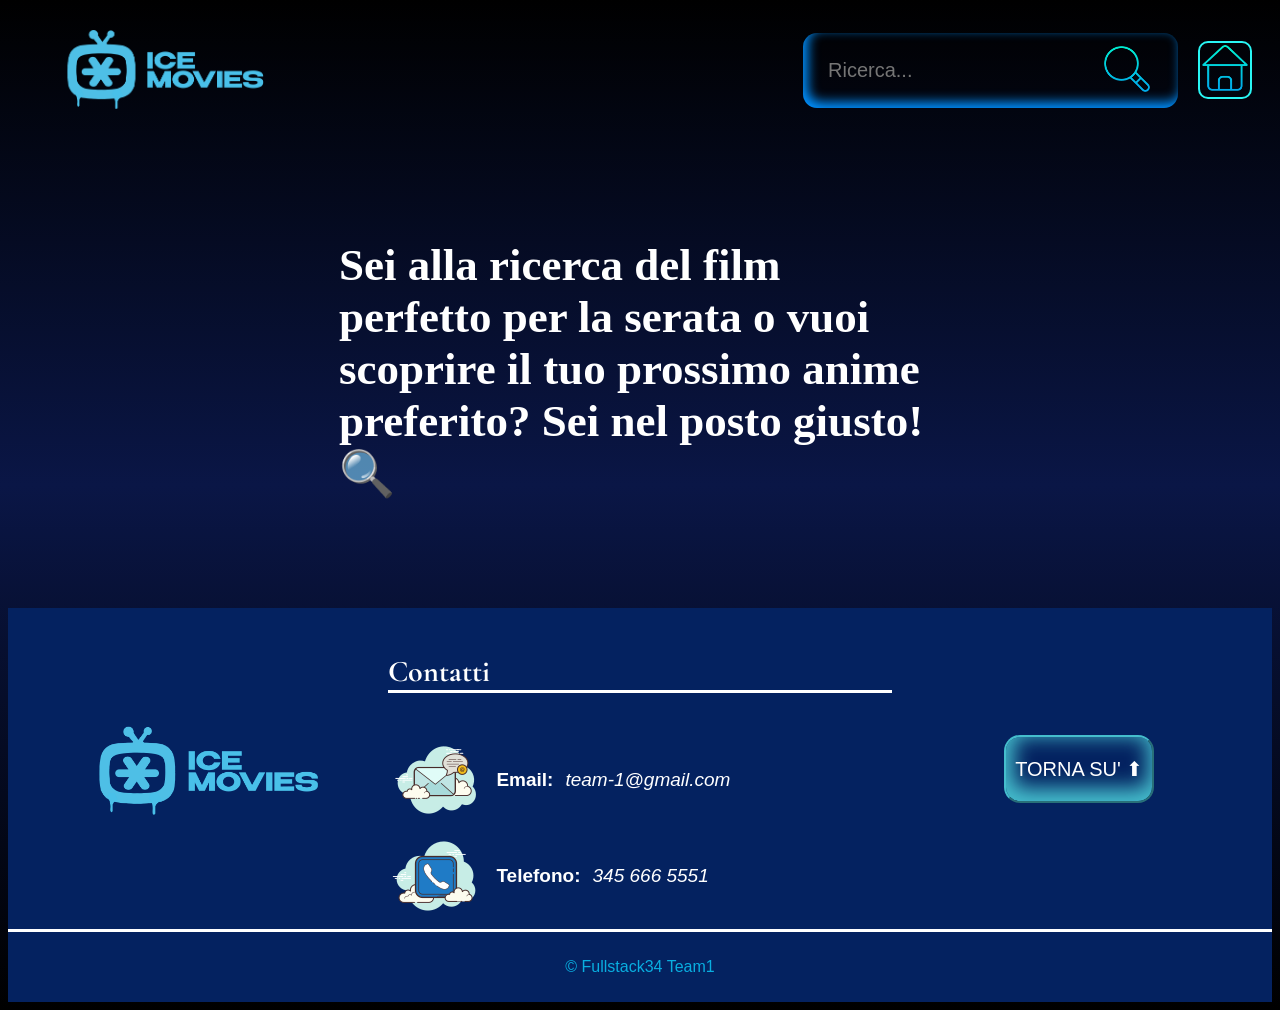
==== cerca.html @ 3f8a2383 "cerca" ====
<!DOCTYPE html>
<html lang="it">
  <head>
    <meta charset="utf-8" />

    <link rel="icon" href="" type="image/avif" />
    <link rel="icon" href="asset/logo/LOGO-ICEMOVIES-iconapiccola.png" />

    <meta http-equiv="X-UA-Compatible" content="IE=edge,chrome=1" />
    <title>IceMovies/Cerca</title>
    <meta
      content="width=device-width, initial-scale=1.0, maximum-scale=1.0, user-scalable=0"
      name="viewport"
    />
    <meta name="viewport" content="width=device-width" />
    <meta
      name="description"
      content="Scopri cosa vedere stasera! Trova recensioni, consigli, notizie e approfondimenti sui tuoi titoli preferiti."
    />
    <meta
      name="keywords"
      content="consigli film, consigli serie tv, consigli anime, migliori film, migliori serie tv, migliori anime, film da vedere, serie tv da vedere, anime da vedere, novità film, novità serie tv,novità anime,"
    />
    <link rel="preconnect" href="https://fonts.googleapis.com" />
    <link rel="preconnect" href="https://fonts.gstatic.com" crossorigin />
    <link
      href="https://fonts.googleapis.com/css2?family=Cormorant+Garamond:ital,wght@0,300..700;1,300..700&display=swap"
      rel="stylesheet"
    />
    <link rel="stylesheet" href="style.css" />
    
  </head>
<body id="body-cerca">
    <nav class="navbar_main_pc">
        <div class="logo_pc"><img src="asset/logo/LOGO-ICEMOVIES.png" /></div>
    <div class="tasti-pag-cerca">        
        <div class="searchs_pc">
          <input
            type="text"
            class="search_input_p"
            id="search-p"
            placeholder="Ricerca..."
            autocomplete="off"
          />
          <button class="searchbtn_pc"><img src="icons8-ricerca-96.png" alt="carca"></button>
        </div>
        <a href="index.html" class="torna-home-btn"><img src="icons8-house-96.png" alt="torna alla home page"></a>
    </div>    
      </nav>
   <main id="main-cerca"> <div class="presentazione"><h2>Sei alla ricerca del film perfetto per la serata o vuoi scoprire il tuo prossimo anime preferito? Sei nel posto giusto! 🔍</h2></div></main>   
    <footer>
        <div class="footer_info">
          <div class="footer-logo">
            <img
              class="footlogo"
              src="asset/logo/LOGO-ICEMOVIES.png"
              alt="LOGO-ICEMOVIES"
            />
          </div>
          <div class="footer-contact">
            <h4 class="footer-contact-title">Contatti</h4>
            <div class="footer-contatti">
              <img
                class="icon-contact"
                src="asset/icone/icons-email-96.png"
                alt="email-icon"
              />
              <p style="font-weight: 700">Email:</p>
              <p style="font-style: italic">team-1@gmail.com</p>
            </div>
            <div class="footer-contatti">
              <img
                class="icon-contact"
                src="asset/icone/icons-tell-96.png"
                alt="telefono-icon"
              />
              <p style="font-weight: 700">Telefono:</p>
              <p style="font-style: italic">345 666 5551</p>
            </div>
          </div>
          <div class="footer-sali">
            <button
              class="btn-torna-su"
              onclick="window.scrollTo({ top: 0, behavior: 'smooth' })"
            >
              TORNA SU' ⬆
            </button>
          </div>
        </div>
        <div class="copyright-section">
          <p>&copy; Fullstack34 Team1 <span id="year"></span></p>
        </div>
      </footer>
    <Script>
    const main = document.getElementById("main-cerca");
     const input = document.getElementById("search-p");
     const searchButton = document.querySelector(".searchbtn_pc");
     const apiKey = "202cd8db"; // per OMDB
     const animeApiUrl = "https://api.jikan.moe/v4/anime";

searchButton.addEventListener("click", () => {
  recuperaFilm();
  recuperaAnime();
});
async function recuperaFilm() {
    const query = input.value;
    if (!query) return;
  
    try {
      const response = await fetch(
        `https://www.omdbapi.com/?apikey=${apiKey}&s=${query}`
      );
      const data = await response.json();
if (data.Search) {
      const moviesDetails = await Promise.all(
        data.Search.map(async (movie) => {
          const detailsResponse = await fetch(
            `http://www.omdbapi.com/?i=${movie.imdbID}&apikey=${apiKey}`
          );
          return await detailsResponse.json();
        })
      );

      const sortedMovies = moviesDetails
        .filter((movie) => movie.Released !== "N/A")
        .sort((a, b) => new Date(b.Released) - new Date(a.Released))
        .slice(0, 20);
        showMovies(sortedMovies);
        console.log(sortedMovies)
    } else {
      console.error("Nessun film trovato");
    }
  } catch (error) {
    console.error(error);
  }
}
  
  async function recuperaAnime() {
    const query = input.value;
    if (!query) return;
  
    try {
      const response = await fetch(`https://api.jikan.moe/v4/anime?q=${query}`);
      const data = await response.json();
  
      if (data.data.length) {
        showAnime(
          data.data.map((anime) => ({
            title: anime.title,
            image: anime.images.jpg.image_url,
          }))
        );
      } else {
        main.innerHTML += "<p>Nessun anime trovato</p>";
      }
    } catch {
      main.innerHTML += "<p>Errore nel recupero degli anime</p>";
    }
  }
  
  // Funzione per mostrare FILM
  
  const container = document.createElement("div");
  container.classList.add("movies-container");
  function showMovies(films) {
    main.innerHTML = "";
    films.forEach((film) => {
    const card = document.createElement("div");
    card.className = "card";

    const immagine = document.createElement("img");
    immagine.className = "immagine";
    immagine.src = film.Poster !== "N/A" ? film.Poster : "placeholder.jpg";

    const nome = document.createElement("div");
    nome.className = "nome";
    nome.textContent = film.Title;

    const rating = document.createElement("div");
    rating.className = "rating";
    rating.textContent =
      film.imdbRating !== "N/A" ? `Rating: ${film.imdbRating}` : "Rating: N/A";

    const releaseDate = document.createElement("div");
    releaseDate.className = "release";
    releaseDate.textContent = `Released: ${film.Released}`;

    const description = document.createElement("div");
    description.className = "description";
    description.textContent =
      film.Plot !== "N/A" ? film.Plot : "Descrizione non disponibile.";

    description.style.display = "none";

    card.addEventListener("mouseover", () => {
      description.style.display = "block";
    });

    card.addEventListener("mouseout", () => {
      description.style.display = "none";
    });

    card.appendChild(immagine);
    card.appendChild(nome);
    card.appendChild(rating);
    card.appendChild(releaseDate);
    card.appendChild(description);
    // container.appendChild(card);
    main.appendChild(card)
  });

  }
  
  // Funzione per mostrare ANIME
  function showAnime(datas) {
    main.innerHTML = "";
    const container = document.createElement("div");
    container.classList.add("movies-container");

    datas.forEach((data) => {
      const div = document.createElement("div");
      div.classList.add("card");
  
      const h2 = document.createElement("h2");
      h2.classList.add("card-title");
      h2.textContent = data.title;
  
      const img = document.createElement("img");
      img.setAttribute("src", data.image);
      img.setAttribute("alt", data.title);
     
  
      div.appendChild(img);
      div.appendChild(h2);
      
    //   container.appendChild(div);
    });

    main.appendChild(div);
  }
    </Script>  
</body>
---- style.css ----
:root {
    --colore-principale: #00ffff;
    --colore-secondario: #45becd;
    --font-base: white;
    --colore-background: #042260;
    --colore-terzo: #aeeeee;
    --colore-quarto: #09aee0;
}
    /* GIOCARE SECTION */
    
   .giocare{
    background-color: var(--colore-background);
    font-family: 'Cormorant Garamond' ;
    color: var(--font-base);
    border: 15px double  #45becd ;
    border-radius: 0px 13px 0px 21px;
    margin: 20px;
    display: flex;
    padding: 2rem;

    }
    .gioca_titolo{
     font-size: 30px;
     flex: 1.5;
    }    
  
   .btn-vai-Quiz{
    padding: 2rem;
    text-align: center;
    text-decoration: none;
    font-size: 50px;
    background-color: transparent;
    border-color: var(--colore-secondario);
    box-shadow: inset 2px -7px 20px 6px var(--colore-secondario);
    color: var(--font-base);
    border-radius: 16px;
    margin: 10px;
    display: flex;
    justify-content: center;
    color: #4ebfe6;
    animation: wobble 1s ease-in-out infinite;

    }
    .icona-tasto-container{
    width: 60px;
    height: 60px;
    }
    .icona-tasto{
     object-fit: cover;
     width: 100%;
    }
    @keyframes wobble {
        0% { transform: translateX(0); }
        25% { transform: translateX(-10px) rotate(-5deg); }
        50% { transform: translateX(10px) rotate(5deg); }
        75% { transform: translateX(-5px) rotate(-2deg); }
        100% { transform: translateX(0); }
      }
      @media(max-width: 1000px) {
        .giocare{
           flex-direction: column;
           align-items: center;
        }
      }  
      

    
  /* QUIZ SECTION */

  
        .quiz_section {
         display: flex;
         flex-direction: column;
         background-image:url(asset/img/bgquiz.jpg);
         height: auto;
         min-height: 600px;
         background-size: cover;
         flex-wrap: wrap;
         border: 15px double  #45becd ;
         border-radius: 0px 13px 0px 21px;
        }
        .iniza-btn, .btn-vai-Home{
        font-size: 30px;    
        width: 200px;
        background-color: transparent;
        border-color: var(--colore-secondario);
        box-shadow: inset 2px -7px 20px 6px var(--colore-secondario);
        color: var(--font-base);
        border-radius: 16px;
        margin: 10px;
        }
        .btn-vai-Home{
        text-align: center;
        text-decoration: none;
        height: 72px;
        }

        .quiz_conteiner_list {
         flex: 1;
         display: flex;
         flex-direction: column;
         justify-content: center;
         align-items: center;
         padding: 40px;
        
        }
        .titolo_sect {
        border-radius: 20px;
        max-width: 500px;
        font-family: 'Cormorant Garamond',Trebuchet MS', 'Lucida Sans Unicode', 'Lucida Grande', 'Lucida Sans', Arial, sans-serif';
        color: var(--colore-quarto);
        font-weight: 500;
        font-size: 36px;
        background-color: transparent;
        }
        .didascalia_quiz {
        max-width: 500px;
        font-family: 'Cormorant Garamond','Trebuchet MS', 'Lucida Sans Unicode', 'Lucida Grande', 'Lucida Sans', Arial, sans-serif;
        color: var(--font-base);
        font-weight: 500;
        font-size: 26px;
        background-color: transparent;
        }
        .card_quiz {
         display: flex;
         flex-direction: column;
         max-width: 300px;
         max-height: 600px;
         border: 1px solid  #45becd;
         padding: 20px;
         border-radius: 15px;
         background-color: transparent;
         box-shadow: inset 2px -7px 20px 6px var(--colore-secondario);
        }
        .titoloDom {
        color: #507cce;
        text-align: center;
        font-family: 'Gill Sans', 'Gill Sans MT', Calibri, 'Trebuchet MS', sans-serif;
        font-size: 20px;
        margin: 20px;
        }
        .info_quiz {
        display: flex;
        align-items: center;
        flex-direction: column;
         
        } 
        .risposta {
        width: 90%;
        font-size: 18px;
        padding: 15px;
        background-color: transparent;
        border-color: var(--colore-secondario);
        box-shadow: inset 2px -7px 20px 6px var(--colore-secondario);
        color: var(--font-base);
        border-radius: 15px;
        margin-bottom: 15px;

        }
        .risposta:hover, .iniza-btn:hover, .btn-vai-Home:hover, .btn-vai-Quiz:hover {
        color: #f5b1aa;
        text-shadow: -1px 0 #925460, 0 1px #925460, 1px 0 #925460, 0 -1px #925460;
        }
        .correct {
        background-color: #00800099;
        }
        .incorrect {
         background-color: #c95a6e;
        }
        .win, .lose {
        width: 50%;
        font-size: 30px;
        padding: 15px;
        background-color: transparent;
        border-color: var(--colore-secondario);
        box-shadow: inset 2px -7px 20px 6px var(--colore-secondario);
        color: #f5b1aa;
        text-shadow: -1px 0 #925460, 0 1px #925460, 1px 0 #925460, 0 -1px #925460;
        border-radius: 15px;
        text-align: center;
        }
        @media(max-width: 1000px) {
            .quiz_section {
                background-image: none;
                background-color: var(--colore-background);
                justify-content: center;
                flex-direction: column;
                align-items: center;
                
            }
            .quiz_conteiner_list{
                flex: unset;
            }
            .iniza.btn {
                margin: 12px;
                
            } 
        }
        @media(min-width: 1400px) {
            .quiz_section {
            background-image: none;
            background-color: var(--colore-background);
            } 
            
        }

        @media(max-width: 400px) {
            .quiz_conteiner_list{
             padding: 0;
            } 
            .didascalia_quiz{
            margin: 18px;
            }
        }    
     

    /* FOOTER */
 
    
    footer {
        background-color: var(--colore-background);
        color: var(--font-base);
        font-family: 'Gill Sans', 'Gill Sans MT', Calibri, 'Trebuchet MS', sans-serif;
    }

    .footer_info{
        display: flex;
        justify-content: space-around;
        align-items: center;
        flex-wrap: wrap;
        padding: 5px;
    }

    .footer-logo{
        width: 300px;
    }
    .footer-logo > img{
        width: 100%;
        object-fit: cover;
    }

    .footer-contact-title {
        font-size: 30px;
        font-weight: 900;
        border-bottom: solid;
        font-family: 'Cormorant Garamond';
    }
    .btn-torna-su{
    font-size: 20px;
    width: 150px;
    height: 68px;
    background-color: transparent;
    border-color: var(--colore-secondario);
    box-shadow: inset 2px -7px 20px 6px var(--colore-secondario);
    color: var(--font-base);
    border-radius: 16px;
    margin: 10px;
    }

    .footer-logo, .footer-sali {
        flex: 1;
        display: flex;
        justify-content: center;
        padding: 20px;
    }
    .footer-contact{
        flex-direction: column;
        flex: 1.5;

    }

    .footer-contatti {
        display: flex;
        flex-direction: row;
        align-items: center;
        gap: 12px;
        font-size: 19px;
    }

    .copyright-section {
        border-top: solid white;
        min-height: 50px;
        display: flex;
        justify-content: center;
        color: var(--colore-quarto);
        padding: 10px;
    }
    @media(max-width: 820px) {
        .footer_info{
            flex-direction: column;
            
        }
    }
    @keyframes bounce {
        0%, 100% { transform: translateY(0); }
        50% { transform: translateY(-10px); }
    }
    
     .win, .lose , .footlogo{
        animation: bounce 1s infinite alternate;
    }


   /* PAGINA RICERCA    */
    

   #body-cerca{
    background: rgb(0,0,0);
    background: -moz-linear-gradient(top, rgb(0,0,0) 0%, rgb(10,22,70) 48%, rgb(0,0,0) 100%);
    background: -webkit-linear-gradient(top, rgb(0,0,0) 0%, rgb(10,22,70) 48%, rgb(0,0,0) 100%);
    background: linear-gradient(to bottom, rgb(0,0,0) 0%, rgb(10,22,70) 48%, rgb(0,0,0) 100%);

    }

    .navbar_main_pc {
        align-items: center;
        width: 100%;
        display: flex;
        justify-content: space-between;
        
      }
      
      .searchs_pc {
        display: flex;
        gap: 10px;
        margin: 20px;
        min-height: 2rem;
        min-width: 15rem;
        border-radius: 14px;
        padding: 10px 20px;
        box-shadow: inset 4px -5px 12px 1px #0091ff;
        background-color: transparent;
      }
      
      .search_input_p{
        color: var(--font-base);
        font-size: 20px;
        min-height: 100%;
        min-width: 15rem;
        padding: 10px 5px;
        background-color: transparent;
        outline: none;
        border: none;
        
      }
      
      .searchbtn_pc{
        border: none;
        background-color: transparent;
        
      }
      .searchbtn_pc img{
       width: 50px;
      }
     .logo_pc{
        width: 300px;
     } 
      
    .logo_pc img{
        width: 100%;
        object-fit: cover;
    } 
    .torna-home-btn{
        background-color: transparent;
        width: 50px;
        border: 2px solid #29f6f4;
        border-radius: 10px;
        
    }
    .torna-home-btn img{
        object-fit: cover;
        width: 100%;
    }
    .tasti-pag-cerca{
        display: flex;
        align-items: center;
        margin-right: 20px;

    }       

    #main-cerca{
        display: flex;
        flex-wrap: wrap;
        justify-content: space-evenly;
        gap: 26px;
        padding: 40px  30px;
        
        
    }

    .card {
        display: flex;
        flex-direction: column;
        width: 250px;
        min-height: 480px;
        border-radius: 8px;
        box-shadow: 0 4px 8px rgba(0, 0, 0, 0.1);
        overflow: hidden;
        text-align: center;
        justify-content: center;
        position: relative;
        background-image: url("sfondo-card.webp");
        justify-content: flex-start
      }
      
      .card img {
        width: 100%;
        height: 300px;
        object-fit: cover;
        object-position: top;
      }
      
      .nome {
        padding: 10px;
        font-size: 25px;
        font-weight: bold;
        color: white;
        font-family: "Cormorant Garamond";
      }
      
      .card .rating {
        font-size: 19px;
        color: rgb(200, 200, 32);
        margin-bottom: 10px;
        font-weight: bold;
        font-family: "Cormorant Garamond";
        font-weight: bold;
      }
      
      .card .release {
        font-size: 19px;
        margin-bottom: 20px;
        color: white;
        font-family: "Cormorant Garamond";
        font-weight: bold;
      }
      
      .card .description {
        position: absolute;
        bottom: -100%;
        left: 0;
        width: 100%;
        background-image: url("sfondo-card.webp");
        color: white;
        padding: 15px;
        box-sizing: border-box;
        transition: bottom 0.5s ease-in-out;
        height: 60%;
        display: flex;
        align-items: center;
        justify-content: center;
        text-align: center;
        font-size: 18px;
        font-family: "Cormorant Garamond";
        font-weight: bold;
      }
      
      .card:hover .description {
        bottom: 0;
      }


    .presentazione{
        display: flex;
        justify-content: center;
        color:white
    }

    .presentazione h2{
      width: 50%;
      font-size: 45px;
      padding: 30px;
    }
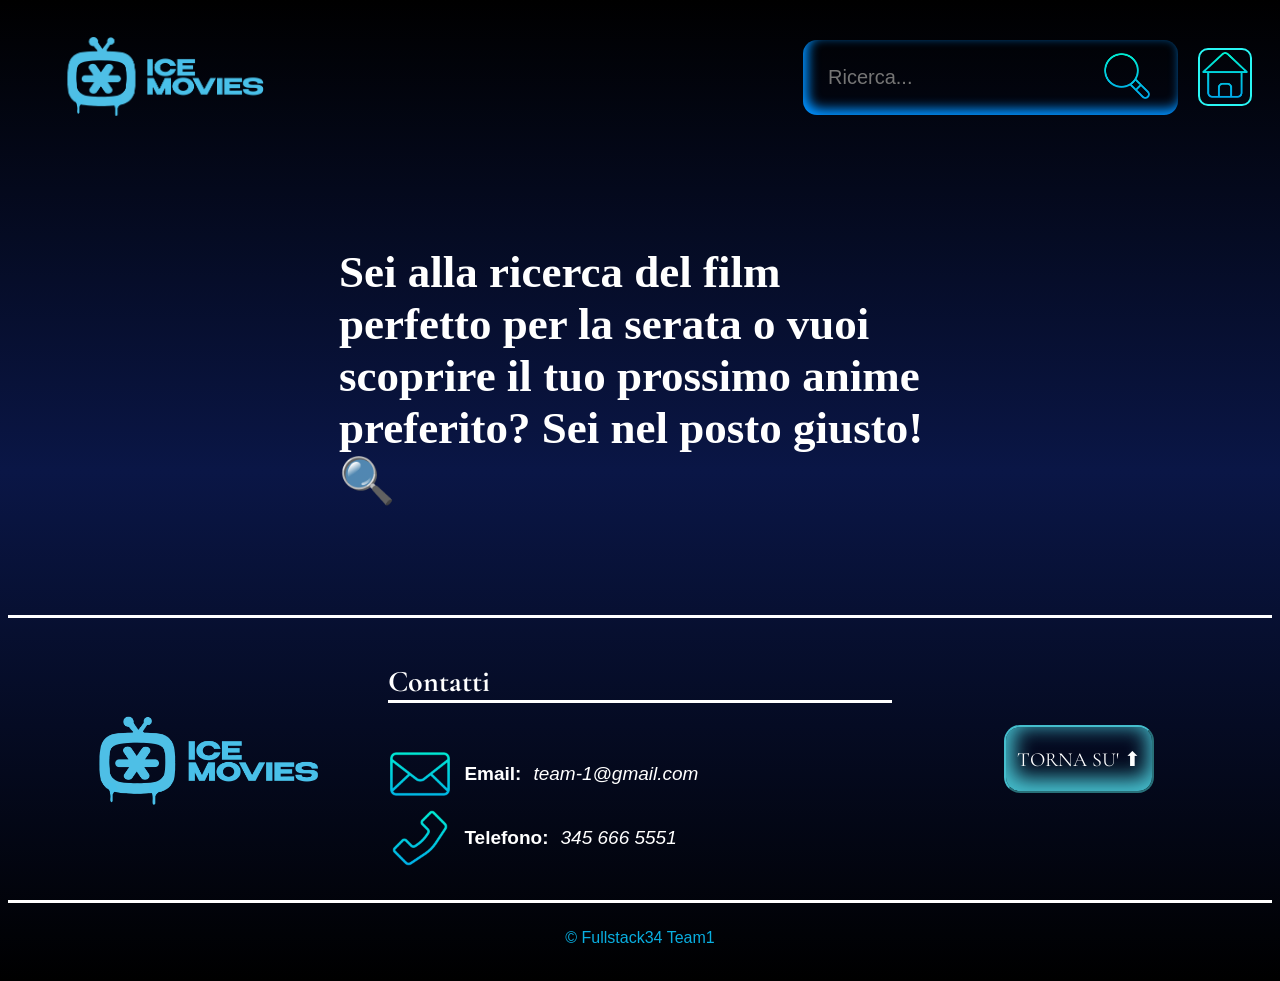
==== commit 21489bdd: "modifiche" ====
--- a/cerca.html
+++ b/cerca.html
@@ -42,9 +42,9 @@
             placeholder="Ricerca..."
             autocomplete="off"
           />
-          <button class="searchbtn_pc"><img src="icons8-ricerca-96.png" alt="carca"></button>
+          <button class="searchbtn_pc"><img src="asset/icone/icons8-ricerca-96.png" alt="carca"></button>
         </div>
-        <a href="index.html" class="torna-home-btn"><img src="icons8-house-96.png" alt="torna alla home page"></a>
+        <a href="index.html" class="torna-home-btn"><img src="asset/icone/icons8-house-96.png" alt="torna alla home page"></a>
     </div>    
       </nav>
    <main id="main-cerca"> <div class="presentazione"><h2>Sei alla ricerca del film perfetto per la serata o vuoi scoprire il tuo prossimo anime preferito? Sei nel posto giusto! 🔍</h2></div></main>   
@@ -62,7 +62,7 @@
             <div class="footer-contatti">
               <img
                 class="icon-contact"
-                src="asset/icone/icons-email-96.png"
+                src="asset/icone/icons8-email-96.png"
                 alt="email-icon"
               />
               <p style="font-weight: 700">Email:</p>
@@ -71,7 +71,7 @@
             <div class="footer-contatti">
               <img
                 class="icon-contact"
-                src="asset/icone/icons-tell-96.png"
+                src="asset/icone/icons8-phone-call-96.png"
                 alt="telefono-icon"
               />
               <p style="font-weight: 700">Telefono:</p>
@@ -100,7 +100,6 @@
 
 searchButton.addEventListener("click", () => {
   recuperaFilm();
-  recuperaAnime();
 });
 async function recuperaFilm() {
     const query = input.value;
@@ -124,53 +123,28 @@
       const sortedMovies = moviesDetails
         .filter((movie) => movie.Released !== "N/A")
         .sort((a, b) => new Date(b.Released) - new Date(a.Released))
-        .slice(0, 20);
         showMovies(sortedMovies);
         console.log(sortedMovies)
     } else {
       console.error("Nessun film trovato");
+      main.innerHTML += "<p>Nessun film trovato</p>";
+      
     }
   } catch (error) {
     console.error(error);
+    main.innerHTML += "<p>Nessun film trovato</p>";
   }
 }
-  
-  async function recuperaAnime() {
-    const query = input.value;
-    if (!query) return;
-  
-    try {
-      const response = await fetch(`https://api.jikan.moe/v4/anime?q=${query}`);
-      const data = await response.json();
-  
-      if (data.data.length) {
-        showAnime(
-          data.data.map((anime) => ({
-            title: anime.title,
-            image: anime.images.jpg.image_url,
-          }))
-        );
-      } else {
-        main.innerHTML += "<p>Nessun anime trovato</p>";
-      }
-    } catch {
-      main.innerHTML += "<p>Errore nel recupero degli anime</p>";
-    }
-  }
-  
-  // Funzione per mostrare FILM
-  
-  const container = document.createElement("div");
-  container.classList.add("movies-container");
   function showMovies(films) {
     main.innerHTML = "";
     films.forEach((film) => {
     const card = document.createElement("div");
-    card.className = "card";
+    card.className = "card-cerca";
 
     const immagine = document.createElement("img");
     immagine.className = "immagine";
-    immagine.src = film.Poster !== "N/A" ? film.Poster : "placeholder.jpg";
+    immagine.setAttribute("alt", "Immagine non disponibile")
+    immagine.src = film.Poster !== "N/A" ? film.Poster : "https://www.flaticon.com/free-icon/image_9261207?term=image+placeholder&related_id=9261207";
 
     const nome = document.createElement("div");
     nome.className = "nome";
@@ -192,6 +166,12 @@
 
     description.style.display = "none";
 
+    const type = document.createElement("div")
+    type.className = "type";
+    type.textContent = film.Type === "series" ? `Total seasons: ${film.totalSeasons}` :  ` ${film.Genre}` ;
+
+  
+
     card.addEventListener("mouseover", () => {
       description.style.display = "block";
     });
@@ -205,38 +185,11 @@
     card.appendChild(rating);
     card.appendChild(releaseDate);
     card.appendChild(description);
-    // container.appendChild(card);
+    card.appendChild(type)
     main.appendChild(card)
   });
 
   }
   
-  // Funzione per mostrare ANIME
-  function showAnime(datas) {
-    main.innerHTML = "";
-    const container = document.createElement("div");
-    container.classList.add("movies-container");
-
-    datas.forEach((data) => {
-      const div = document.createElement("div");
-      div.classList.add("card");
-  
-      const h2 = document.createElement("h2");
-      h2.classList.add("card-title");
-      h2.textContent = data.title;
-  
-      const img = document.createElement("img");
-      img.setAttribute("src", data.image);
-      img.setAttribute("alt", data.title);
-     
-  
-      div.appendChild(img);
-      div.appendChild(h2);
-      
-    //   container.appendChild(div);
-    });
-
-    main.appendChild(div);
-  }
     </Script>  
 </body>  
--- a/style.css
+++ b/style.css
@@ -5,306 +5,356 @@
     --colore-background: #042260;
     --colore-terzo: #aeeeee;
     --colore-quarto: #09aee0;
-}
+    --font-uno: 'Cormorant Garamond';
+    --font-due: 'Gill Sans';
+  }
+  body{
+    
+      background: rgb(0,0,0);
+      background: -moz-linear-gradient(top, rgb(0,0,0) 0%, rgb(10,22,70) 48%, rgb(0,0,0) 100%);
+      background: -webkit-linear-gradient(top, rgb(0,0,0) 0%, rgb(10,22,70) 48%, rgb(0,0,0) 100%);
+      background: linear-gradient(to bottom, rgb(0,0,0) 0%, rgb(10,22,70) 48%, rgb(0,0,0) 100%);
+     
+  }
+
     /* GIOCARE SECTION */
     
-   .giocare{
-    background-color: var(--colore-background);
-    font-family: 'Cormorant Garamond' ;
-    color: var(--font-base);
-    border: 15px double  #45becd ;
-    border-radius: 0px 13px 0px 21px;
-    margin: 20px;
-    display: flex;
-    padding: 2rem;
-
-    }
-    .gioca_titolo{
-     font-size: 30px;
-     flex: 1.5;
-    }    
-  
-   .btn-vai-Quiz{
-    padding: 2rem;
-    text-align: center;
-    text-decoration: none;
-    font-size: 50px;
-    background-color: transparent;
-    border-color: var(--colore-secondario);
-    box-shadow: inset 2px -7px 20px 6px var(--colore-secondario);
-    color: var(--font-base);
-    border-radius: 16px;
-    margin: 10px;
-    display: flex;
-    justify-content: center;
-    color: #4ebfe6;
-    animation: wobble 1s ease-in-out infinite;
-
-    }
-    .icona-tasto-container{
-    width: 60px;
-    height: 60px;
-    }
-    .icona-tasto{
-     object-fit: cover;
-     width: 100%;
-    }
-    @keyframes wobble {
-        0% { transform: translateX(0); }
-        25% { transform: translateX(-10px) rotate(-5deg); }
-        50% { transform: translateX(10px) rotate(5deg); }
-        75% { transform: translateX(-5px) rotate(-2deg); }
-        100% { transform: translateX(0); }
-      }
-      @media(max-width: 1000px) {
-        .giocare{
+    
+    .giocare{
+     
+      font-family: 'Cormorant Garamond' ;
+      color: var(--font-base);
+      /* border: 15px double  #45becd ; */
+      border-radius: 0px 13px 0px 21px;
+      margin: 20px;
+      display: flex;
+      padding: 2rem;
+      box-shadow: inset 2px -7px 20px 6px #45becd;
+  
+      }
+      .gioca_titolo{
+       font-size: 30px;
+       flex: 1.5;
+      }    
+    
+     .btn-vai-Quiz{
+      padding: 2rem;
+      text-align: center;
+      text-decoration: none;
+      font-size: 50px;
+      background-color: transparent;
+      border-color: var(--colore-secondario);
+      box-shadow: inset 2px -7px 20px 6px var(--colore-secondario);
+      color: var(--font-base);
+      border-radius: 16px;
+      margin: 10px;
+      display: flex;
+      justify-content: center;
+      color: #4ebfe6;
+      animation: wobble 1s ease-in-out infinite;
+  
+      }
+      .icona-tasto-container{
+      width: 60px;
+      height: 60px;
+      }
+      .icona-tasto{
+       object-fit: cover;
+       width: 100%;
+      }
+      @keyframes wobble {
+          0% { transform: translateX(0); }
+          25% { transform: translateX(-10px) rotate(-5deg); }
+          50% { transform: translateX(10px) rotate(5deg); }
+          75% { transform: translateX(-5px) rotate(-2deg); }
+          100% { transform: translateX(0); }
+        }
+        @media(max-width: 1000px) {
+          .giocare{
+             flex-direction: column;
+             align-items: center;
+          }
+        }  
+        
+        
+    /* QUIZ SECTION */
+         .body-quiz{ 
+          background: rgb(0,0,0);
+          background: -moz-linear-gradient(top, rgb(0,0,0) 0%, rgb(10,22,70) 48%, rgb(0,0,0) 100%);
+          background: -webkit-linear-gradient(top, rgb(0,0,0) 0%, rgb(10,22,70) 48%, rgb(0,0,0) 100%);
+          background: linear-gradient(to bottom, rgb(0,0,0) 0%, rgb(10,22,70) 48%, rgb(0,0,0) 100%);
+         }
+    
+          .quiz_section {
+           display: flex;
            flex-direction: column;
+           height: auto;
+           min-height: auto;
+           flex-wrap: wrap;  
+          }
+          .iniza-btn, .btn-vai-Home{
+          font-size: 30px;    
+          width: 200px;
+          background-color: transparent;
+          border-color: var(--colore-secondario);
+          box-shadow: inset 2px -7px 20px 6px var(--colore-secondario);
+          color: var(--font-base);
+          border-radius: 16px;
+          margin: 10px;
+          }
+          .btn-vai-Home{
+          text-align: center;
+          text-decoration: none;
+          height: 72px;
+          }
+  
+          .quiz_conteiner_list {
+           flex: 1;
+           display: flex;
+           flex-direction: column;
+           justify-content: center;
            align-items: center;
-        }
-      }  
-      
-
-    
-  /* QUIZ SECTION */
-
-  
-        .quiz_section {
-         display: flex;
-         flex-direction: column;
-         background-image:url(asset/img/bgquiz.jpg);
-         height: auto;
-         min-height: 600px;
-         background-size: cover;
-         flex-wrap: wrap;
-         border: 15px double  #45becd ;
-         border-radius: 0px 13px 0px 21px;
-        }
-        .iniza-btn, .btn-vai-Home{
-        font-size: 30px;    
-        width: 200px;
+           padding: 40px;
+          
+          }
+          .titolo_sect {
+          border-radius: 20px;
+          max-width: 500px;
+          font-family: 'Cormorant Garamond',Trebuchet MS', 'Lucida Sans Unicode', 'Lucida Grande', 'Lucida Sans', Arial, sans-serif';
+          color: var(--colore-quarto);
+          font-weight: 500;
+          font-size: 36px;
+          background-color: transparent;
+          }
+          .didascalia_quiz {
+          max-width: 500px;
+          font-family: 'Cormorant Garamond','Trebuchet MS', 'Lucida Sans Unicode', 'Lucida Grande', 'Lucida Sans', Arial, sans-serif;
+          color: var(--font-base);
+          font-weight: 500;
+          font-size: 26px;
+          background-color: transparent;
+          }
+          .card_quiz {
+           display: flex;
+           flex-direction: column;
+           max-width: 300px;
+           max-height: 600px;
+           border: 1px solid  #45becd;
+           padding: 20px;
+           border-radius: 15px;
+           background-color: transparent;
+           box-shadow: inset 2px -7px 20px 6px var(--colore-secondario);
+          }
+          .titoloDom {
+          color: #507cce;
+          text-align: center;
+          font-family: 'Gill Sans', 'Gill Sans MT', Calibri, 'Trebuchet MS', sans-serif;
+          font-size: 20px;
+          margin: 20px;
+          }
+          .info_quiz {
+          display: flex;
+          align-items: center;
+          flex-direction: column;
+           
+          } 
+          .risposta {
+          width: 90%;
+          font-size: 18px;
+          padding: 15px;
+          background-color: transparent;
+          border-color: var(--colore-secondario);
+          box-shadow: inset 2px -7px 20px 6px var(--colore-secondario);
+          color: var(--font-base);
+          border-radius: 15px;
+          margin-bottom: 15px;
+  
+          }
+          .risposta:hover, .iniza-btn:hover, .btn-vai-Home:hover, .btn-vai-Quiz:hover {
+          color: #f5b1aa;
+          text-shadow: -1px 0 #925460, 0 1px #925460, 1px 0 #925460, 0 -1px #925460;
+          }
+          .correct {
+          background-color: #00800099;
+          }
+          .incorrect {
+           background-color: #c95a6e;
+          }
+          .win, .lose {
+          width: 50%;
+          font-size: 30px;
+          padding: 15px;
+          background-color: transparent;
+          border-color: var(--colore-secondario);
+          box-shadow: inset 2px -7px 20px 6px var(--colore-secondario);
+          color: #f5b1aa;
+          text-shadow: -1px 0 #925460, 0 1px #925460, 1px 0 #925460, 0 -1px #925460;
+          border-radius: 15px;
+          text-align: center;
+          }
+          /* @media(max-width: 1000px) {
+              .quiz_section {
+                 justify-content: center;
+                 flex-direction: column;
+                 align-items: center;
+                  
+              }
+              .quiz_conteiner_list{
+                  flex: unset;
+              }
+              .iniza.btn {
+                  margin: 12px;
+                  
+              } 
+          } */
+
+   @media(min-width: 850px){
+    .card_quiz {
+      display: flex ;
+      flex-direction: row;
+      max-width: 800px;
+      max-height: 600px;
+      align-items: center;
+      padding: 46px;
+    }
+    .titoloDom{
+      max-width: 250px;
+      font-size: 25px;
+      margin: 5px;
+
+    }     
+   .info_quiz{
+    min-width: 450px;
+
+   }
+
+
+  }  
+   @media(max-width: 400px) {
+   .quiz_conteiner_list{
+     padding: 0;
+    } 
+    .didascalia_quiz{
+     margin: 18px;
+    }
+   }    
+       
+  
+      /* FOOTER */
+   
+      
+      footer {
+          /* background-color: var(--colore-background); */
+          color: var(--font-base);
+          font-family: 'Gill Sans', 'Gill Sans MT', Calibri, 'Trebuchet MS', sans-serif;
+          margin-bottom: 0;
+          border-top: white solid;
+         
+      }
+  
+      .footer_info{
+          display: flex;
+          justify-content: space-around;
+          align-items: center;
+          flex-wrap: wrap;
+          padding: 5px;
+      }
+  
+      .footer-logo{
+          width: 300px;
+      }
+      .footer-logo > img{
+          width: 100%;
+          object-fit: cover;
+      }
+  
+      .footer-contact-title {
+          font-size: 30px;
+          font-weight: 900;
+          border-bottom: solid;
+          font-family: 'Cormorant Garamond';
+      }
+      .footer-contact img{
+        width: 4rem;
+      }
+      .btn-torna-su{
+      font-family: 'Cormorant Garamond';
+      font-size: 20px;
+      width: 150px;
+      height: 68px;
+      background-color: transparent;
+      border-color: var(--colore-secondario);
+      box-shadow: inset 2px -7px 20px 6px var(--colore-secondario);
+      color: var(--font-base);
+      border-radius: 16px;
+      margin: 10px;
+      }
+  
+      .footer-logo, .footer-sali {
+          flex: 1;
+          display: flex;
+          justify-content: center;
+          padding: 20px;
+      }
+      .footer-contact{
+          flex-direction: column;
+          flex: 1.5;
+          padding-bottom: 25px;
+  
+      }
+  
+      .footer-contatti {
+          display: flex;
+          flex-direction: row;
+          align-items: center;
+          gap: 12px;
+          font-size: 19px;
+      }
+  
+      .copyright-section {
+          border-top: solid white;
+          min-height: 50px;
+          display: flex;
+          justify-content: center;
+          color: var(--colore-quarto);
+          padding: 10px;
+      }
+      @media(max-width: 800px) {
+          .footer_info{
+              flex-direction: column;
+              
+          }
+        
+      }
+      @keyframes bounce {
+          0%, 100% { transform: translateY(0); }
+          50% { transform: translateY(-10px); }
+      }
+      
+       .win, .lose , .footlogo{
+          animation: bounce 1s infinite alternate;
+      }
+      .iub__us-widget{
+        background-color: transparent;
+      }
+      .iub__us-widget__wrapper{
         background-color: transparent;
         border-color: var(--colore-secondario);
         box-shadow: inset 2px -7px 20px 6px var(--colore-secondario);
-        color: var(--font-base);
+        color: var(--colore-background);
         border-radius: 16px;
         margin: 10px;
-        }
-        .btn-vai-Home{
-        text-align: center;
-        text-decoration: none;
-        height: 72px;
-        }
-
-        .quiz_conteiner_list {
-         flex: 1;
-         display: flex;
-         flex-direction: column;
-         justify-content: center;
-         align-items: center;
-         padding: 40px;
-        
-        }
-        .titolo_sect {
-        border-radius: 20px;
-        max-width: 500px;
-        font-family: 'Cormorant Garamond',Trebuchet MS', 'Lucida Sans Unicode', 'Lucida Grande', 'Lucida Sans', Arial, sans-serif';
-        color: var(--colore-quarto);
-        font-weight: 500;
-        font-size: 36px;
-        background-color: transparent;
-        }
-        .didascalia_quiz {
-        max-width: 500px;
-        font-family: 'Cormorant Garamond','Trebuchet MS', 'Lucida Sans Unicode', 'Lucida Grande', 'Lucida Sans', Arial, sans-serif;
-        color: var(--font-base);
-        font-weight: 500;
-        font-size: 26px;
-        background-color: transparent;
-        }
-        .card_quiz {
-         display: flex;
-         flex-direction: column;
-         max-width: 300px;
-         max-height: 600px;
-         border: 1px solid  #45becd;
-         padding: 20px;
-         border-radius: 15px;
-         background-color: transparent;
-         box-shadow: inset 2px -7px 20px 6px var(--colore-secondario);
-        }
-        .titoloDom {
-        color: #507cce;
-        text-align: center;
-        font-family: 'Gill Sans', 'Gill Sans MT', Calibri, 'Trebuchet MS', sans-serif;
-        font-size: 20px;
-        margin: 20px;
-        }
-        .info_quiz {
-        display: flex;
-        align-items: center;
-        flex-direction: column;
-         
-        } 
-        .risposta {
-        width: 90%;
-        font-size: 18px;
-        padding: 15px;
-        background-color: transparent;
-        border-color: var(--colore-secondario);
-        box-shadow: inset 2px -7px 20px 6px var(--colore-secondario);
-        color: var(--font-base);
-        border-radius: 15px;
-        margin-bottom: 15px;
-
-        }
-        .risposta:hover, .iniza-btn:hover, .btn-vai-Home:hover, .btn-vai-Quiz:hover {
-        color: #f5b1aa;
-        text-shadow: -1px 0 #925460, 0 1px #925460, 1px 0 #925460, 0 -1px #925460;
-        }
-        .correct {
-        background-color: #00800099;
-        }
-        .incorrect {
-         background-color: #c95a6e;
-        }
-        .win, .lose {
-        width: 50%;
-        font-size: 30px;
-        padding: 15px;
-        background-color: transparent;
-        border-color: var(--colore-secondario);
-        box-shadow: inset 2px -7px 20px 6px var(--colore-secondario);
-        color: #f5b1aa;
-        text-shadow: -1px 0 #925460, 0 1px #925460, 1px 0 #925460, 0 -1px #925460;
-        border-radius: 15px;
-        text-align: center;
-        }
-        @media(max-width: 1000px) {
-            .quiz_section {
-                background-image: none;
-                background-color: var(--colore-background);
-                justify-content: center;
-                flex-direction: column;
-                align-items: center;
-                
-            }
-            .quiz_conteiner_list{
-                flex: unset;
-            }
-            .iniza.btn {
-                margin: 12px;
-                
-            } 
-        }
-        @media(min-width: 1400px) {
-            .quiz_section {
-            background-image: none;
-            background-color: var(--colore-background);
-            } 
-            
-        }
-
-        @media(max-width: 400px) {
-            .quiz_conteiner_list{
-             padding: 0;
-            } 
-            .didascalia_quiz{
-            margin: 18px;
-            }
-        }    
-     
-
-    /* FOOTER */
- 
-    
-    footer {
-        background-color: var(--colore-background);
-        color: var(--font-base);
-        font-family: 'Gill Sans', 'Gill Sans MT', Calibri, 'Trebuchet MS', sans-serif;
-    }
-
-    .footer_info{
-        display: flex;
-        justify-content: space-around;
-        align-items: center;
-        flex-wrap: wrap;
-        padding: 5px;
-    }
-
-    .footer-logo{
-        width: 300px;
-    }
-    .footer-logo > img{
-        width: 100%;
-        object-fit: cover;
-    }
-
-    .footer-contact-title {
-        font-size: 30px;
-        font-weight: 900;
-        border-bottom: solid;
-        font-family: 'Cormorant Garamond';
-    }
-    .btn-torna-su{
-    font-size: 20px;
-    width: 150px;
-    height: 68px;
-    background-color: transparent;
-    border-color: var(--colore-secondario);
-    box-shadow: inset 2px -7px 20px 6px var(--colore-secondario);
-    color: var(--font-base);
-    border-radius: 16px;
-    margin: 10px;
-    }
-
-    .footer-logo, .footer-sali {
-        flex: 1;
-        display: flex;
-        justify-content: center;
-        padding: 20px;
-    }
-    .footer-contact{
-        flex-direction: column;
-        flex: 1.5;
-
-    }
-
-    .footer-contatti {
-        display: flex;
-        flex-direction: row;
-        align-items: center;
-        gap: 12px;
-        font-size: 19px;
-    }
-
-    .copyright-section {
-        border-top: solid white;
-        min-height: 50px;
-        display: flex;
-        justify-content: center;
-        color: var(--colore-quarto);
-        padding: 10px;
-    }
-    @media(max-width: 820px) {
-        .footer_info{
-            flex-direction: column;
-            
-        }
-    }
-    @keyframes bounce {
-        0%, 100% { transform: translateY(0); }
-        50% { transform: translateY(-10px); }
-    }
-    
-     .win, .lose , .footlogo{
-        animation: bounce 1s infinite alternate;
-    }
-
-
-   /* PAGINA RICERCA    */
-    
-
-   #body-cerca{
+        
+      }
+      .iubenda-tp-btn.iubenda-cs-preferences-link{
+        width: 7px;
+       }
+
+
+    /* PAGINA RICERCA    */
+    
+
+    #body-cerca{
     background: rgb(0,0,0);
     background: -moz-linear-gradient(top, rgb(0,0,0) 0%, rgb(10,22,70) 48%, rgb(0,0,0) 100%);
     background: -webkit-linear-gradient(top, rgb(0,0,0) 0%, rgb(10,22,70) 48%, rgb(0,0,0) 100%);
@@ -317,7 +367,7 @@
         width: 100%;
         display: flex;
         justify-content: space-between;
-        
+        padding-top: 7px;
       }
       
       .searchs_pc {
@@ -375,6 +425,7 @@
         display: flex;
         align-items: center;
         margin-right: 20px;
+        margin-left: auto;
 
     }       
 
@@ -388,7 +439,7 @@
         
     }
 
-    .card {
+    .card-cerca {
         display: flex;
         flex-direction: column;
         width: 250px;
@@ -399,15 +450,16 @@
         text-align: center;
         justify-content: center;
         position: relative;
-        background-image: url("sfondo-card.webp");
+        background-image: url("asset/img/sfondo-card.webp");
         justify-content: flex-start
       }
       
-      .card img {
+      .card-cerca img {
         width: 100%;
         height: 300px;
         object-fit: cover;
         object-position: top;
+        color: white;
       }
       
       .nome {
@@ -418,7 +470,7 @@
         font-family: "Cormorant Garamond";
       }
       
-      .card .rating {
+      .card-cerca .rating {
         font-size: 19px;
         color: rgb(200, 200, 32);
         margin-bottom: 10px;
@@ -427,20 +479,21 @@
         font-weight: bold;
       }
       
-      .card .release {
+      .card-cerca .release,  .card-cerca .type {
         font-size: 19px;
         margin-bottom: 20px;
         color: white;
         font-family: "Cormorant Garamond";
         font-weight: bold;
-      }
-      
-      .card .description {
+        padding: 0 9px;
+      }
+      
+      .card-cerca .description{
         position: absolute;
         bottom: -100%;
         left: 0;
         width: 100%;
-        background-image: url("sfondo-card.webp");
+        background-image: url("asset/img/sfondo-card.webp");
         color: white;
         padding: 15px;
         box-sizing: border-box;
@@ -455,7 +508,7 @@
         font-weight: bold;
       }
       
-      .card:hover .description {
+      .card-cerca:hover .description {
         bottom: 0;
       }
 
@@ -470,4 +523,8 @@
       width: 50%;
       font-size: 45px;
       padding: 30px;
-    }+    }
+    
+    
+
+    
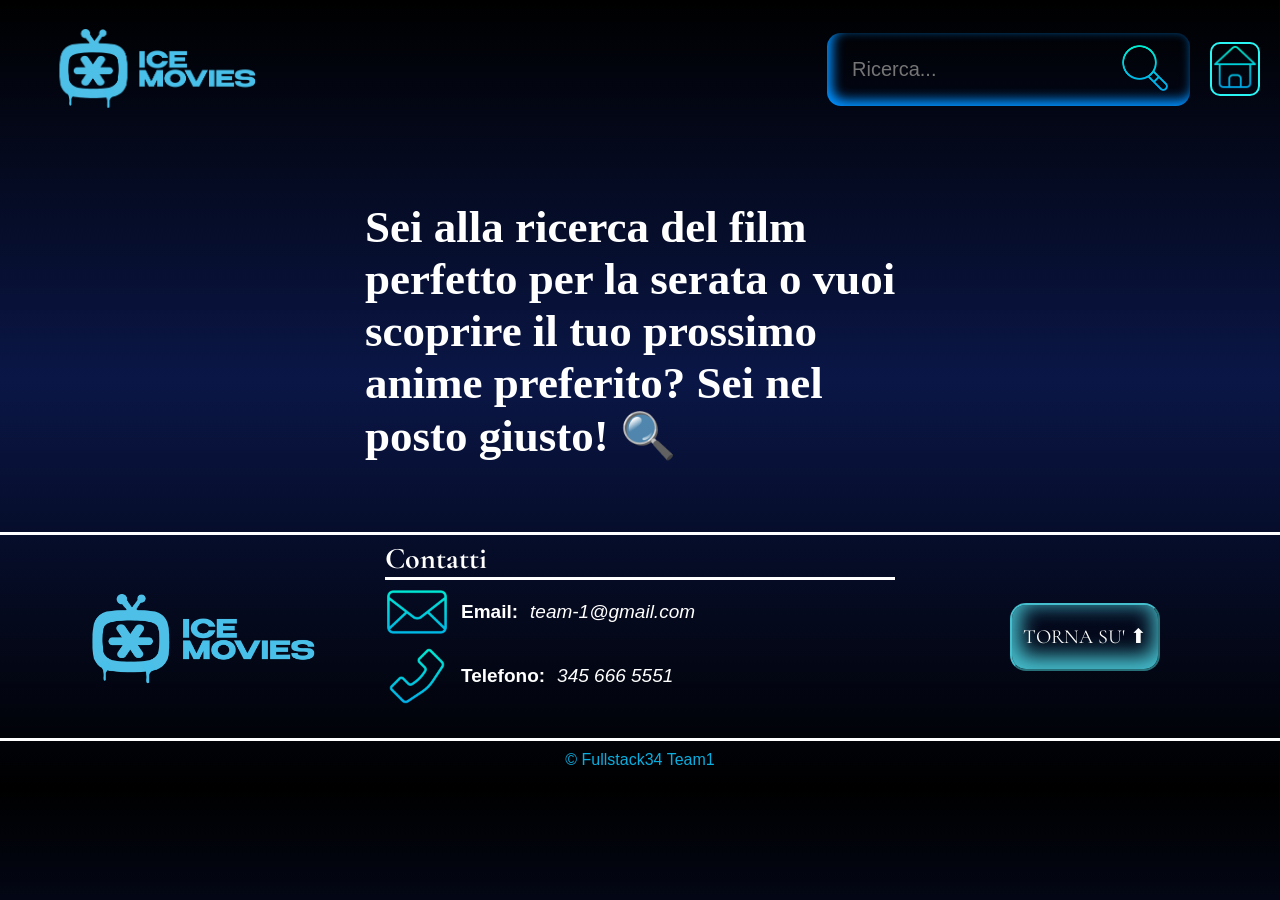
==== commit b922cd35: "Merge branch 'Davide_Branch' into pre-main" ====
--- a/cerca.html
+++ b/cerca.html
@@ -28,6 +28,7 @@
       rel="stylesheet"
     />
     <link rel="stylesheet" href="style.css" />
+
     
   </head>
 <body id="body-cerca">
@@ -42,6 +43,7 @@
             placeholder="Ricerca..."
             autocomplete="off"
           />
+
           <button class="searchbtn_pc"><img src="asset/icone/icons8-ricerca-96.png" alt="carca"></button>
         </div>
         <a href="index.html" class="torna-home-btn"><img src="asset/icone/icons8-house-96.png" alt="torna alla home page"></a>
@@ -192,4 +194,4 @@
   }
   
     </Script>  
-</body>  +</body>  
--- a/style.css
+++ b/style.css
@@ -1,4 +1,6 @@
 :root {
+
+
     --colore-principale: #00ffff;
     --colore-secondario: #45becd;
     --font-base: white;
@@ -14,17 +16,18 @@
       background: -moz-linear-gradient(top, rgb(0,0,0) 0%, rgb(10,22,70) 48%, rgb(0,0,0) 100%);
       background: -webkit-linear-gradient(top, rgb(0,0,0) 0%, rgb(10,22,70) 48%, rgb(0,0,0) 100%);
       background: linear-gradient(to bottom, rgb(0,0,0) 0%, rgb(10,22,70) 48%, rgb(0,0,0) 100%);
-     
+      display: flex;
+      flex-direction: column;
   }
 
     /* GIOCARE SECTION */
     
     
     .giocare{
-     
+      align-self: center;
       font-family: 'Cormorant Garamond' ;
       color: var(--font-base);
-      /* border: 15px double  #45becd ; */
+      max-width: 1000px;
       border-radius: 0px 13px 0px 21px;
       margin: 20px;
       display: flex;
@@ -75,6 +78,20 @@
              align-items: center;
           }
         }  
+       @media(max-width: 400px) {
+        .btn-vai-Quiz{
+          width: 139px;
+          font-size: 33px;
+          flex-wrap: wrap;
+        }
+        .giocare{
+          padding: 13px 2rem;
+          margin: 20px;
+        }
+        .gioca_titolo{
+          margin: 18px;
+        }
+       } 
         
         
     /* QUIZ SECTION */
@@ -109,7 +126,6 @@
           }
   
           .quiz_conteiner_list {
-           flex: 1;
            display: flex;
            flex-direction: column;
            justify-content: center;
@@ -192,21 +208,6 @@
           border-radius: 15px;
           text-align: center;
           }
-          /* @media(max-width: 1000px) {
-              .quiz_section {
-                 justify-content: center;
-                 flex-direction: column;
-                 align-items: center;
-                  
-              }
-              .quiz_conteiner_list{
-                  flex: unset;
-              }
-              .iniza.btn {
-                  margin: 12px;
-                  
-              } 
-          } */
 
    @media(min-width: 850px){
     .card_quiz {
@@ -233,6 +234,8 @@
    @media(max-width: 400px) {
    .quiz_conteiner_list{
      padding: 0;
+     margin: 2rem 1rem;
+    
     } 
     .didascalia_quiz{
      margin: 18px;
@@ -525,6 +528,594 @@
       padding: 30px;
     }
     
-    
-
-    +    @media(max-width: 400px) {
+      .presentazione h2{
+        width: 100%;
+        font-size: 45px;
+        padding: 2px;
+      }
+      .navbar_main_pc{
+        flex-wrap: wrap;
+        justify-content: center;
+      }
+     
+      .search_input_p{
+        width: 3rem;
+        min-width: 10rem;
+      }
+      .tasti-pag-cerca{
+        margin-right: 0;
+        margin-left: 0;
+      }
+    }
+
+/*     
+ HEADER */
+
+* {
+  margin: 0;
+  padding: 0;
+  box-sizing: border-box;
+}
+
+body {
+  background-color: rgb(11, 13, 102);
+  color: rgb(255, 255, 255);
+}
+
+.navbar_main {
+  position: relative;
+  align-items: center;
+  width: 100%;
+  display: flex;
+  padding: 2%;
+  justify-content: space-between;
+  background-color: rgb(11, 13, 102);
+
+  z-index: 2;
+  background-color: transparent;
+}
+
+.searchs {
+  display: flex;
+  width: 30%;
+  height: 100%;
+}
+
+.search_input {
+  display: flex;
+  border-radius: 30px;
+  height: 100%;
+  width: 100%;
+  z-index: 102;
+  border-color: rgb(8, 218, 255);
+  border-style: double;
+  background-color: rgb(178, 243, 243);
+  padding: 6px;
+}
+
+.searchbtn {
+  display: flex;
+  border-radius: 10px;
+  padding: 6px;
+  margin-left: 5px;
+  border-color: rgb(14, 210, 245);
+  z-index: 103;
+  box-shadow: inset 1px 1px 9px 0px aqua;
+  background-color: #255656;
+  color: white;
+  text-decoration: none;
+}
+
+.logo {
+  z-index: 102;
+}
+
+.link_navbar {
+  display: flex;
+  gap: 20px;
+}
+
+.link_navbar a {
+  color: white;
+  font-size: 18px;
+  text-decoration: none;
+  z-index: 104;
+}
+
+.ham-menu {
+  position: fixed;
+  height: 50px;
+  width: 40px;
+  margin-left: auto;
+  position: relative;
+  z-index: 300;
+  display: none;
+}
+
+.ham-menu span {
+  height: 5px;
+  width: 100%;
+  background-color: #6ffff3;
+  border-radius: 25px;
+  position: absolute;
+  left: 50%;
+  top: 50%;
+  transform: translate(-50%, -50%);
+  transition: 0.3s ease;
+  z-index: 300;
+}
+
+.ham-menu span:nth-child(1) {
+  top: 25%;
+}
+.ham-menu span:nth-child(3) {
+  top: 75%;
+}
+
+.off-screen-menu {
+  background-color: rgb(6, 53, 241);
+  height: 100vh;
+  width: 100%;
+  max-width: 450px;
+  position: fixed;
+  top: 0;
+  right: -450px;
+  display: flex;
+  flex-direction: column;
+  align-items: center;
+  justify-content: center;
+  text-align: center;
+  font-size: 2rem;
+  transition: 0.3s ease;
+  z-index: 103;
+}
+
+.off-screen-menu.active {
+  right: 0;
+  z-index: 106;
+}
+
+.off-screen-menu ul {
+  list-style: none;
+}
+
+.off-screen-menu a {
+  color: white;
+  text-decoration: none;
+  font-size: 1.5rem;
+  padding: 10px;
+  display: block;
+}
+
+.off-screen-menu a:hover {
+  color: #6ffff3;
+}
+
+.hero_section {
+  display: flex;
+  justify-content: center;
+  align-items: center;
+  width: 100%;
+}
+
+.hero_container_image {
+  width: 100%;
+  height: 100vh;
+}
+
+.hero_image {
+  width: 100%;
+  height: 100%;
+  object-fit: cover;
+}
+
+.hero_effect {
+  position: absolute;
+  inset: 0;
+  width: 100%;
+  height: 100vh;
+  background: rgba(17, 17, 17, 0.4);
+  background-image: linear-gradient(
+    to top,
+    rgba(0, 0, 0, 0) 0,
+    rgba(0, 0, 0, 0) 92%,
+    rgba(0, 0, 0, 0.8) 100%
+  );
+}
+
+.hero_card {
+  position: absolute;
+  top: 30%;
+  left: 45%;
+  right: 40%;
+  text-align: center;
+  display: flex;
+  flex-direction: column;
+  gap: 10px;
+}
+
+.carousel {
+  position: absolute;
+  top: 0;
+  left: 0;
+  width: 100vw;
+  height: 100vh;
+  z-index: 0;
+}
+
+.carousel .list {
+  width: 100vw;
+  height: 100vh;
+  overflow: hidden;
+  position: relative;
+}
+
+.carousel .list .item {
+  position: absolute;
+  inset: 0;
+  z-index: 1;
+  width: 100vw;
+  left: 0;
+}
+
+.carousel .list .item img {
+  width: 100%;
+  height: 100%;
+  object-fit: cover;
+}
+
+.carousel .list .item .content {
+  position: absolute;
+  top: 20%;
+  width: 1140px;
+  max-width: 80%;
+  left: 50%;
+  transform: translateX(-50%);
+  padding-right: 30%;
+  box-sizing: border-box;
+  color: white;
+  text-shadow: 0 5px 10px black;
+}
+
+.carousel .list .item .content .author {
+  font-weight: bold;
+  letter-spacing: 10px;
+}
+
+.carousel .list .item .content .title,
+.carousel .list .item .content .topic {
+  font-weight: bold;
+  font-size: 5em;
+  list-style: 1.3rem;
+}
+
+.carousel .list .item .content .topic {
+  color: rgb(0, 217, 255);
+}
+
+/* thumbnail*/
+
+.thumbnail {
+  position: absolute;
+  bottom: 50px;
+  left: 50%;
+  transform: translateX(-50%);
+  max-width: 100vw;
+  overflow: hidden;
+  display: flex;
+  gap: 20px;
+  z-index: 102;
+}
+
+.thumbnail .item {
+  width: 150px;
+  height: 220px;
+  flex-shrink: 0;
+  position: relative;
+}
+
+.thumbnail .item img {
+  width: 100%;
+  height: 100%;
+  object-fit: cover;
+  border-radius: 20px;
+}
+
+.thumbnail .item .content {
+  position: absolute;
+  bottom: 10px;
+  left: 10px;
+  right: 10px;
+}
+
+.thumbnail .item .content .title {
+  font-weight: bold;
+}
+
+.arrows {
+  position: absolute;
+  top: 60%;
+  right: 52%;
+  width: 300px;
+  max-width: 30%;
+  display: flex;
+  gap: 10px;
+  align-items: center;
+  z-index: 103;
+}
+
+.arrows button {
+  width: 40px;
+  height: 40px;
+  border-radius: 50%;
+  background-color: black;
+  font-family: fantasy;
+  border: none;
+  color: white;
+  font-weight: bold;
+  font-size: large;
+  transition: 0.5s;
+  z-index: 101;
+}
+
+.arrows button:hover {
+  background-color: white;
+  color: black;
+}
+
+.carousel .list .item:nth-child(1) {
+  z-index: 100;
+}
+
+.carousel .list .item:nth-child(1) .author,
+.carousel .list .item:nth-child(1) .title,
+.carousel .list .item:nth-child(1) .topic,
+.carousel .list .item:nth-child(1) .description {
+  transform: translateY(50px);
+  filter: blur(20px);
+  opacity: 0;
+  animation: showContent 0.5s 1s linear 1 forwards;
+}
+
+@keyframes showContent {
+  to {
+    opacity: 1;
+    filter: blur(0);
+    transform: translateY(0);
+  }
+}
+
+.carousel .list .item:nth-child(1) .title {
+  animation-delay: 1.2s;
+}
+
+.carousel .list .item:nth-child(1) .topic {
+  animation-delay: 1.4s;
+}
+.carousel .list .item:nth-child(1) .description {
+  animation-delay: 1.6s;
+}
+
+/* effetto next click */
+.carousel.next .list .item:nth-child(1) img {
+  width: 150px;
+  height: 220px;
+  position: absolute;
+  left: 50%;
+  bottom: 50px;
+  border-radius: 20px;
+  animation: showImage 0.5s linear 1 forwards;
+}
+
+@keyframes showImage {
+  to {
+    width: 100%;
+    height: 100%;
+    left: 0;
+    bottom: 0;
+    border-radius: 0;
+  }
+}
+
+.carousel.next .thumbnail .item:nth-last-child(1) {
+  width: 0;
+  overflow: hidden;
+  animation: showThumbnail 0.5s linear 1 forwards;
+}
+
+@keyframes showThumbnail {
+  to {
+    display: flex;
+    flex-basis: auto;
+  }
+}
+
+.carousel.next .thumbnail {
+  transform: translateX(150px);
+  animation: trasformThumbnail 0.5s linear 1 forwards;
+}
+
+@keyframes transformThumbnail {
+  to {
+    transform: translateX(0);
+  }
+}
+
+/* effetto prev*/
+
+.carousel.prev .list .item:nth-child(2) {
+  z-index: 101;
+}
+
+.carousel.prev .list .item:nth-child(2) img {
+  position: absolute;
+  bottom: 0;
+  left: 0;
+  animation: outImage 0.5s linear 1 forwards;
+}
+
+@keyframes outImage {
+  to {
+    width: 150px;
+    height: 220px;
+    border-radius: 20px;
+    left: 50%;
+    bottom: 50px;
+  }
+}
+
+.carousel.prev .thumbnail .item:nth-child(1) {
+  width: 0;
+  overflow: hidden;
+  animation: showThumbnail 0.5s linear 1 forwards;
+}
+
+.carousel.prev .list .item:nth-last-child(2) .author,
+.carousel.prev .list .item:nth-last-child(2) .title,
+.carousel.prev .list .item:nth-last-child(2) .topic,
+.carousel.prev .list .item:nth-last-child(2) .description {
+  animation: contentOut 1.5s linear 1 forwards;
+}
+
+.carousel.next .arrows button,
+.carousel.prev .arrows button {
+  pointer-events: none;
+}
+
+.time {
+  width: 0%;
+  height: 5px;
+  background-color: rgb(0, 195, 255);
+  position: absolute;
+  z-index: 104;
+  top: 0;
+  left: 0;
+}
+
+.carousel.next .time,
+.carousel.prev .time {
+  width: 100%;
+  animation: timeRunning 2s linear 1 forwards;
+}
+
+@keyframes runningTime {
+  from {
+    width: 100%;
+  }
+  to {
+    width: 0;
+  }
+}
+
+.hero_title {
+  text-align: center;
+  font-size: 2rem;
+}
+.movies-container {
+  display: grid;
+  grid-template-columns: repeat(auto-fit, minmax(40%, 1fr));
+  grid-template-columns: repeat(5, 1fr);
+  justify-content: space-between;
+  align-items: center;
+  gap: 10px;
+  width: 100%;
+  padding-top: 2%;
+}
+
+.anime-title {
+  display: flex;
+  justify-content: center;
+  align-items: center;
+  margin-top: 5%;
+}
+
+.movies-title {
+  display: flex;
+  justify-content: center;
+  align-items: center;
+  margin-top: 5%;
+}
+
+.card {
+  width: 250px;
+  background-color: #aeeeee;
+  border-radius: 8px;
+  box-shadow: 0 4px 8px rgba(0, 0, 0, 0.1);
+  overflow: hidden;
+  text-align: center;
+  justify-content: center;
+  position: relative;
+  background-image: url("asset/sfondo.jpg");
+  padding: 10px;
+}
+
+.card img {
+  width: 100%;
+  height: 350px;
+  object-fit: cover;
+}
+
+.card .nome {
+  padding: 10px;
+  font-size: 25px;
+  font-weight: bold;
+  color: white;
+  font-family: "Cormorant Garamond";
+}
+
+.card .rating {
+  font-size: 16px;
+  color: rgb(200, 200, 32);
+  margin-bottom: 10px;
+  font-weight: bold;
+  font-family: "Cormorant Garamond";
+  font-weight: bold;
+}
+
+.card .release {
+  font-size: 16px;
+  color: #555;
+  margin-bottom: 20px;
+  color: white;
+  font-family: "Cormorant Garamond";
+  font-weight: bold;
+}
+
+.card .description {
+  position: absolute;
+  bottom: -100%;
+  left: 0;
+  width: 100%;
+  background-image: url("asset/sfondo.jpg");
+  color: white;
+  padding: 15px;
+  box-sizing: border-box;
+  transition: bottom 0.5s ease-in-out;
+  height: 60%;
+  display: flex;
+  align-items: center;
+  justify-content: center;
+  text-align: center;
+  font-size: 20px;
+  font-family: "Cormorant Garamond";
+  font-weight: bold;
+}
+
+.card:hover .description {
+  bottom: 0;
+}
+
+.card-title {
+  margin-bottom: 10px;
+}
+
+@media screen and (max-width: 960px) {
+  .ham-menu {
+    display: block;
+  }
+
+  .link_navbar {
+    display: none;
+  }
+}
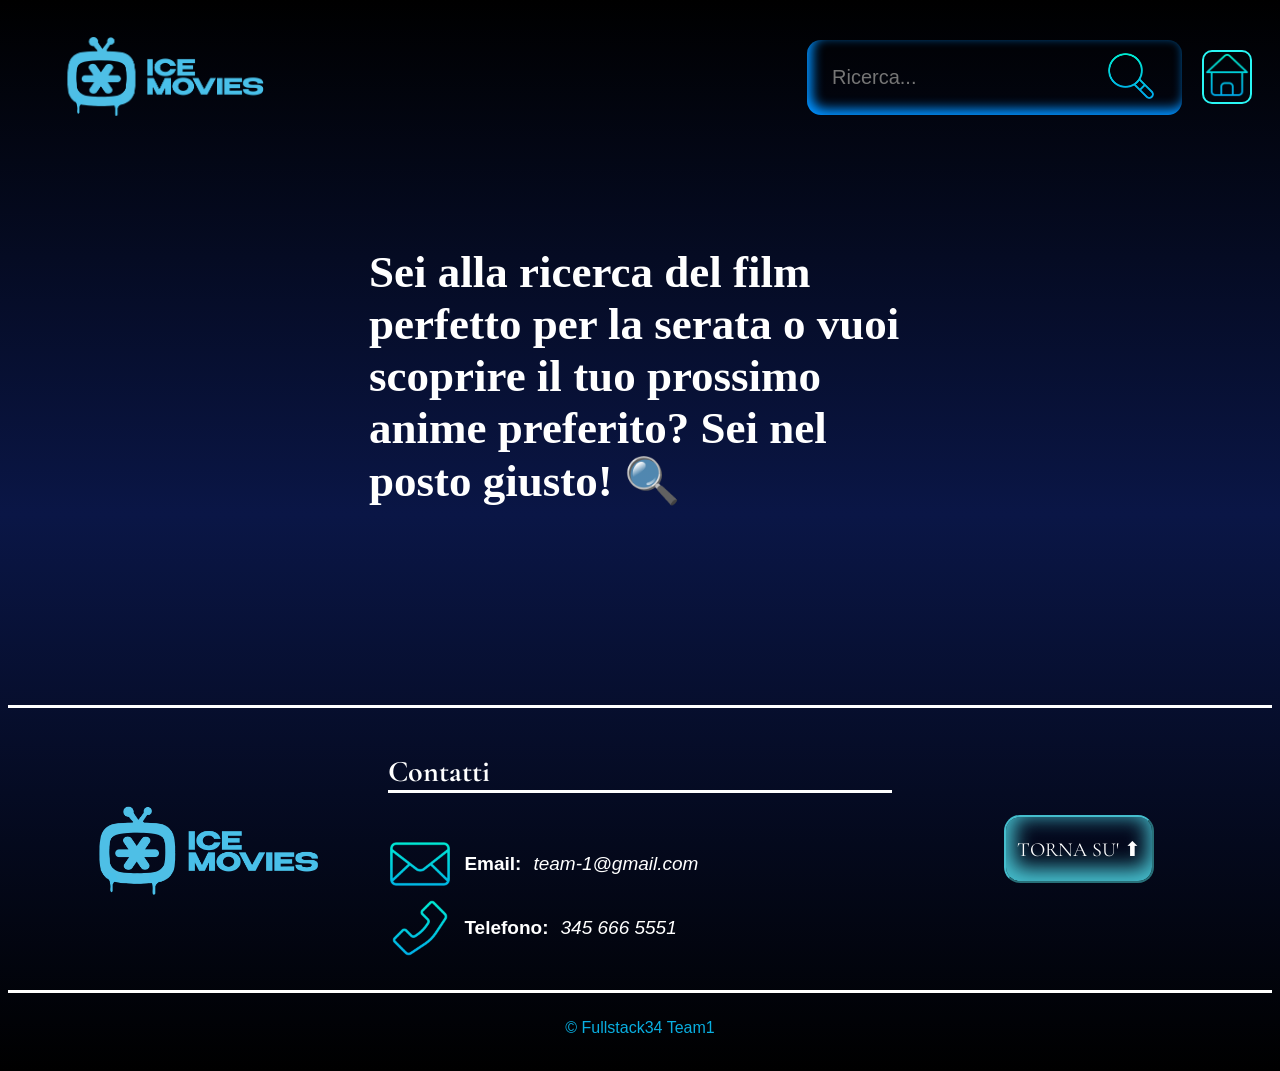
==== commit 680e6bd3: "fix" ====
--- a/cerca.html
+++ b/cerca.html
@@ -94,7 +94,7 @@
         </div>
       </footer>
     <Script>
-    const main = document.getElementById("main-cerca");
+     const main = document.getElementById("main-cerca");
      const input = document.getElementById("search-p");
      const searchButton = document.querySelector(".searchbtn_pc");
      const apiKey = "202cd8db"; // per OMDB
@@ -126,7 +126,7 @@
         .filter((movie) => movie.Released !== "N/A")
         .sort((a, b) => new Date(b.Released) - new Date(a.Released))
         showMovies(sortedMovies);
-        console.log(sortedMovies)
+        
     } else {
       console.error("Nessun film trovato");
       main.innerHTML += "<p>Nessun film trovato</p>";
--- a/style.css
+++ b/style.css
@@ -1,577 +1,618 @@
 :root {
-
-
-    --colore-principale: #00ffff;
-    --colore-secondario: #45becd;
-    --font-base: white;
-    --colore-background: #042260;
-    --colore-terzo: #aeeeee;
-    --colore-quarto: #09aee0;
-    --font-uno: 'Cormorant Garamond';
-    --font-due: 'Gill Sans';
-  }
-  body{
-    
-      background: rgb(0,0,0);
-      background: -moz-linear-gradient(top, rgb(0,0,0) 0%, rgb(10,22,70) 48%, rgb(0,0,0) 100%);
-      background: -webkit-linear-gradient(top, rgb(0,0,0) 0%, rgb(10,22,70) 48%, rgb(0,0,0) 100%);
-      background: linear-gradient(to bottom, rgb(0,0,0) 0%, rgb(10,22,70) 48%, rgb(0,0,0) 100%);
-      display: flex;
-      flex-direction: column;
-  }
-
-    /* GIOCARE SECTION */
-    
-    
-    .giocare{
-      align-self: center;
-      font-family: 'Cormorant Garamond' ;
-      color: var(--font-base);
-      max-width: 1000px;
-      border-radius: 0px 13px 0px 21px;
-      margin: 20px;
-      display: flex;
-      padding: 2rem;
-      box-shadow: inset 2px -7px 20px 6px #45becd;
+  --colore-principale: #00ffff;
+  --colore-secondario: #45becd;
+  --font-base: white;
+  --colore-background: #042260;
+  --colore-terzo: #aeeeee;
+  --colore-quarto: #09aee0;
+  --font-uno: "Cormorant Garamond";
+  --font-due: "Gill Sans";
+}
+body {
+  background: rgb(0, 0, 0);
+  background: -moz-linear-gradient(
+    top,
+    rgb(0, 0, 0) 0%,
+    rgb(10, 22, 70) 48%,
+    rgb(0, 0, 0) 100%
+  );
+  background: -webkit-linear-gradient(
+    top,
+    rgb(0, 0, 0) 0%,
+    rgb(10, 22, 70) 48%,
+    rgb(0, 0, 0) 100%
+  );
+  background: linear-gradient(
+    to bottom,
+    rgb(0, 0, 0) 0%,
+    rgb(10, 22, 70) 48%,
+    rgb(0, 0, 0) 100%
+  );
+  display: flex;
+  flex-direction: column;
+}
+
+/* GIOCARE SECTION */
+
+.giocare {
+  align-self: center;
+  font-family: "Cormorant Garamond";
+  color: var(--font-base);
+  max-width: 1000px;
+  border-radius: 0px 13px 0px 21px;
+  margin: 20px;
+  display: flex;
+  padding: 2rem;
   
-      }
-      .gioca_titolo{
-       font-size: 30px;
-       flex: 1.5;
-      }    
-    
-     .btn-vai-Quiz{
-      padding: 2rem;
-      text-align: center;
-      text-decoration: none;
-      font-size: 50px;
-      background-color: transparent;
-      border-color: var(--colore-secondario);
-      box-shadow: inset 2px -7px 20px 6px var(--colore-secondario);
-      color: var(--font-base);
-      border-radius: 16px;
-      margin: 10px;
-      display: flex;
-      justify-content: center;
-      color: #4ebfe6;
-      animation: wobble 1s ease-in-out infinite;
-  
-      }
-      .icona-tasto-container{
-      width: 60px;
-      height: 60px;
-      }
-      .icona-tasto{
-       object-fit: cover;
-       width: 100%;
-      }
-      @keyframes wobble {
-          0% { transform: translateX(0); }
-          25% { transform: translateX(-10px) rotate(-5deg); }
-          50% { transform: translateX(10px) rotate(5deg); }
-          75% { transform: translateX(-5px) rotate(-2deg); }
-          100% { transform: translateX(0); }
-        }
-        @media(max-width: 1000px) {
-          .giocare{
-             flex-direction: column;
-             align-items: center;
-          }
-        }  
-       @media(max-width: 400px) {
-        .btn-vai-Quiz{
-          width: 139px;
-          font-size: 33px;
-          flex-wrap: wrap;
-        }
-        .giocare{
-          padding: 13px 2rem;
-          margin: 20px;
-        }
-        .gioca_titolo{
-          margin: 18px;
-        }
-       } 
-        
-        
-    /* QUIZ SECTION */
-         .body-quiz{ 
-          background: rgb(0,0,0);
-          background: -moz-linear-gradient(top, rgb(0,0,0) 0%, rgb(10,22,70) 48%, rgb(0,0,0) 100%);
-          background: -webkit-linear-gradient(top, rgb(0,0,0) 0%, rgb(10,22,70) 48%, rgb(0,0,0) 100%);
-          background: linear-gradient(to bottom, rgb(0,0,0) 0%, rgb(10,22,70) 48%, rgb(0,0,0) 100%);
-         }
-    
-          .quiz_section {
-           display: flex;
-           flex-direction: column;
-           height: auto;
-           min-height: auto;
-           flex-wrap: wrap;  
-          }
-          .iniza-btn, .btn-vai-Home{
-          font-size: 30px;    
-          width: 200px;
-          background-color: transparent;
-          border-color: var(--colore-secondario);
-          box-shadow: inset 2px -7px 20px 6px var(--colore-secondario);
-          color: var(--font-base);
-          border-radius: 16px;
-          margin: 10px;
-          }
-          .btn-vai-Home{
-          text-align: center;
-          text-decoration: none;
-          height: 72px;
-          }
-  
-          .quiz_conteiner_list {
-           display: flex;
-           flex-direction: column;
-           justify-content: center;
-           align-items: center;
-           padding: 40px;
-          
-          }
-          .titolo_sect {
-          border-radius: 20px;
-          max-width: 500px;
-          font-family: 'Cormorant Garamond',Trebuchet MS', 'Lucida Sans Unicode', 'Lucida Grande', 'Lucida Sans', Arial, sans-serif';
-          color: var(--colore-quarto);
-          font-weight: 500;
-          font-size: 36px;
-          background-color: transparent;
-          }
-          .didascalia_quiz {
-          max-width: 500px;
-          font-family: 'Cormorant Garamond','Trebuchet MS', 'Lucida Sans Unicode', 'Lucida Grande', 'Lucida Sans', Arial, sans-serif;
-          color: var(--font-base);
-          font-weight: 500;
-          font-size: 26px;
-          background-color: transparent;
-          }
-          .card_quiz {
-           display: flex;
-           flex-direction: column;
-           max-width: 300px;
-           max-height: 600px;
-           border: 1px solid  #45becd;
-           padding: 20px;
-           border-radius: 15px;
-           background-color: transparent;
-           box-shadow: inset 2px -7px 20px 6px var(--colore-secondario);
-          }
-          .titoloDom {
-          color: #507cce;
-          text-align: center;
-          font-family: 'Gill Sans', 'Gill Sans MT', Calibri, 'Trebuchet MS', sans-serif;
-          font-size: 20px;
-          margin: 20px;
-          }
-          .info_quiz {
-          display: flex;
-          align-items: center;
-          flex-direction: column;
-           
-          } 
-          .risposta {
-          width: 90%;
-          font-size: 18px;
-          padding: 15px;
-          background-color: transparent;
-          border-color: var(--colore-secondario);
-          box-shadow: inset 2px -7px 20px 6px var(--colore-secondario);
-          color: var(--font-base);
-          border-radius: 15px;
-          margin-bottom: 15px;
-  
-          }
-          .risposta:hover, .iniza-btn:hover, .btn-vai-Home:hover, .btn-vai-Quiz:hover {
-          color: #f5b1aa;
-          text-shadow: -1px 0 #925460, 0 1px #925460, 1px 0 #925460, 0 -1px #925460;
-          }
-          .correct {
-          background-color: #00800099;
-          }
-          .incorrect {
-           background-color: #c95a6e;
-          }
-          .win, .lose {
-          width: 50%;
-          font-size: 30px;
-          padding: 15px;
-          background-color: transparent;
-          border-color: var(--colore-secondario);
-          box-shadow: inset 2px -7px 20px 6px var(--colore-secondario);
-          color: #f5b1aa;
-          text-shadow: -1px 0 #925460, 0 1px #925460, 1px 0 #925460, 0 -1px #925460;
-          border-radius: 15px;
-          text-align: center;
-          }
-
-   @media(min-width: 850px){
-    .card_quiz {
-      display: flex ;
-      flex-direction: row;
-      max-width: 800px;
-      max-height: 600px;
-      align-items: center;
-      padding: 46px;
-    }
-    .titoloDom{
-      max-width: 250px;
-      font-size: 25px;
-      margin: 5px;
-
-    }     
-   .info_quiz{
+}
+.gioca_titolo {
+  font-size: 30px;
+  flex: 1.5;
+}
+
+.btn-vai-Quiz {
+  padding: 2rem;
+  text-align: center;
+  text-decoration: none;
+  font-size: 50px;
+  background-color: transparent;
+  border-color: var(--colore-secondario);
+  box-shadow: inset 2px -7px 20px 6px var(--colore-secondario);
+  color: var(--font-base);
+  border-radius: 16px;
+  margin: 10px;
+  display: flex;
+  justify-content: center;
+  color: #4ebfe6;
+  animation: wobble 1s ease-in-out infinite;
+}
+.icona-tasto-container {
+  width: 60px;
+  height: 60px;
+}
+.icona-tasto {
+  object-fit: cover;
+  width: 100%;
+}
+@keyframes wobble {
+  0% {
+    transform: translateX(0);
+  }
+  25% {
+    transform: translateX(-10px) rotate(-5deg);
+  }
+  50% {
+    transform: translateX(10px) rotate(5deg);
+  }
+  75% {
+    transform: translateX(-5px) rotate(-2deg);
+  }
+  100% {
+    transform: translateX(0);
+  }
+}
+@media (max-width: 1000px) {
+  .giocare {
+    flex-direction: column;
+    align-items: center;
+  }
+}
+@media (max-width: 400px) {
+  .btn-vai-Quiz {
+    width: 139px;
+    font-size: 33px;
+    flex-wrap: wrap;
+  }
+  .giocare {
+    padding: 13px 2rem;
+    margin: 20px;
+  }
+  .gioca_titolo {
+    margin: 18px;
+  }
+}
+
+/* QUIZ SECTION */
+.body-quiz {
+  background: rgb(0, 0, 0);
+  background: -moz-linear-gradient(
+    top,
+    rgb(0, 0, 0) 0%,
+    rgb(10, 22, 70) 48%,
+    rgb(0, 0, 0) 100%
+  );
+  background: -webkit-linear-gradient(
+    top,
+    rgb(0, 0, 0) 0%,
+    rgb(10, 22, 70) 48%,
+    rgb(0, 0, 0) 100%
+  );
+  background: linear-gradient(
+    to bottom,
+    rgb(0, 0, 0) 0%,
+    rgb(10, 22, 70) 48%,
+    rgb(0, 0, 0) 100%
+  );
+}
+
+.quiz_section {
+  display: flex;
+  flex-direction: column;
+  height: auto;
+  min-height: auto;
+  flex-wrap: wrap;
+}
+.iniza-btn,
+.btn-vai-Home {
+  font-size: 30px;
+  width: 200px;
+  background-color: transparent;
+  border-color: var(--colore-secondario);
+  box-shadow: inset 2px -7px 20px 6px var(--colore-secondario);
+  color: var(--font-base);
+  border-radius: 16px;
+  margin: 10px;
+}
+.btn-vai-Home {
+  text-align: center;
+  text-decoration: none;
+  height: 72px;
+}
+
+.quiz_conteiner_list {
+  display: flex;
+  flex-direction: column;
+  justify-content: center;
+  align-items: center;
+  padding: 40px;
+}
+.titolo_sect {
+  border-radius: 20px;
+  max-width: 500px;
+  font-family: "Cormorant Garamond",
+    Trebuchet MS ", " Lucida Sans Unicode ", " Lucida Grande ", " Lucida Sans
+      ", Arial, sans-serif";
+  color: var(--colore-quarto);
+  font-weight: 500;
+  font-size: 36px;
+  background-color: transparent;
+}
+.didascalia_quiz {
+  max-width: 500px;
+  font-family: "Cormorant Garamond", "Trebuchet MS", "Lucida Sans Unicode",
+    "Lucida Grande", "Lucida Sans", Arial, sans-serif;
+  color: var(--font-base);
+  font-weight: 500;
+  font-size: 26px;
+  background-color: transparent;
+}
+.card_quiz {
+  display: flex;
+  flex-direction: column;
+  max-width: 300px;
+  max-height: 600px;
+  border: 1px solid #45becd;
+  padding: 20px;
+  border-radius: 15px;
+  background-color: transparent;
+  box-shadow: inset 2px -7px 20px 6px var(--colore-secondario);
+}
+.titoloDom {
+  color: #507cce;
+  text-align: center;
+  font-family: "Gill Sans", "Gill Sans MT", Calibri, "Trebuchet MS", sans-serif;
+  font-size: 20px;
+  margin: 20px;
+}
+.info_quiz {
+  display: flex;
+  align-items: center;
+  flex-direction: column;
+}
+.risposta {
+  width: 90%;
+  font-size: 18px;
+  padding: 15px;
+  background-color: transparent;
+  border-color: var(--colore-secondario);
+  box-shadow: inset 2px -7px 20px 6px var(--colore-secondario);
+  color: var(--font-base);
+  border-radius: 15px;
+  margin-bottom: 15px;
+}
+.risposta:hover,
+.iniza-btn:hover,
+.btn-vai-Home:hover,
+.btn-vai-Quiz:hover {
+  color: #f5b1aa;
+  text-shadow: -1px 0 #925460, 0 1px #925460, 1px 0 #925460, 0 -1px #925460;
+}
+.correct {
+  background-color: #00800099;
+}
+.incorrect {
+  background-color: #c95a6e;
+}
+.win,
+.lose {
+  width: 50%;
+  font-size: 30px;
+  padding: 15px;
+  background-color: transparent;
+  border-color: var(--colore-secondario);
+  box-shadow: inset 2px -7px 20px 6px var(--colore-secondario);
+  color: #f5b1aa;
+  text-shadow: -1px 0 #925460, 0 1px #925460, 1px 0 #925460, 0 -1px #925460;
+  border-radius: 15px;
+  text-align: center;
+}
+
+@media (min-width: 850px) {
+  .card_quiz {
+    display: flex;
+    flex-direction: row;
+    max-width: 800px;
+    max-height: 600px;
+    align-items: center;
+    padding: 46px;
+  }
+  .titoloDom {
+    max-width: 250px;
+    font-size: 25px;
+    margin: 5px;
+  }
+  .info_quiz {
     min-width: 450px;
-
-   }
-
-
-  }  
-   @media(max-width: 400px) {
-   .quiz_conteiner_list{
-     padding: 0;
-     margin: 2rem 1rem;
-    
-    } 
-    .didascalia_quiz{
-     margin: 18px;
-    }
-   }    
-       
-  
-      /* FOOTER */
-   
-      
-      footer {
-          /* background-color: var(--colore-background); */
-          color: var(--font-base);
-          font-family: 'Gill Sans', 'Gill Sans MT', Calibri, 'Trebuchet MS', sans-serif;
-          margin-bottom: 0;
-          border-top: white solid;
-         
-      }
-  
-      .footer_info{
-          display: flex;
-          justify-content: space-around;
-          align-items: center;
-          flex-wrap: wrap;
-          padding: 5px;
-      }
-  
-      .footer-logo{
-          width: 300px;
-      }
-      .footer-logo > img{
-          width: 100%;
-          object-fit: cover;
-      }
-  
-      .footer-contact-title {
-          font-size: 30px;
-          font-weight: 900;
-          border-bottom: solid;
-          font-family: 'Cormorant Garamond';
-      }
-      .footer-contact img{
-        width: 4rem;
-      }
-      .btn-torna-su{
-      font-family: 'Cormorant Garamond';
-      font-size: 20px;
-      width: 150px;
-      height: 68px;
-      background-color: transparent;
-      border-color: var(--colore-secondario);
-      box-shadow: inset 2px -7px 20px 6px var(--colore-secondario);
-      color: var(--font-base);
-      border-radius: 16px;
-      margin: 10px;
-      }
-  
-      .footer-logo, .footer-sali {
-          flex: 1;
-          display: flex;
-          justify-content: center;
-          padding: 20px;
-      }
-      .footer-contact{
-          flex-direction: column;
-          flex: 1.5;
-          padding-bottom: 25px;
-  
-      }
-  
-      .footer-contatti {
-          display: flex;
-          flex-direction: row;
-          align-items: center;
-          gap: 12px;
-          font-size: 19px;
-      }
-  
-      .copyright-section {
-          border-top: solid white;
-          min-height: 50px;
-          display: flex;
-          justify-content: center;
-          color: var(--colore-quarto);
-          padding: 10px;
-      }
-      @media(max-width: 800px) {
-          .footer_info{
-              flex-direction: column;
-              
-          }
-        
-      }
-      @keyframes bounce {
-          0%, 100% { transform: translateY(0); }
-          50% { transform: translateY(-10px); }
-      }
-      
-       .win, .lose , .footlogo{
-          animation: bounce 1s infinite alternate;
-      }
-      .iub__us-widget{
-        background-color: transparent;
-      }
-      .iub__us-widget__wrapper{
-        background-color: transparent;
-        border-color: var(--colore-secondario);
-        box-shadow: inset 2px -7px 20px 6px var(--colore-secondario);
-        color: var(--colore-background);
-        border-radius: 16px;
-        margin: 10px;
-        
-      }
-      .iubenda-tp-btn.iubenda-cs-preferences-link{
-        width: 7px;
-       }
-
-
-    /* PAGINA RICERCA    */
-    
-
-    #body-cerca{
-    background: rgb(0,0,0);
-    background: -moz-linear-gradient(top, rgb(0,0,0) 0%, rgb(10,22,70) 48%, rgb(0,0,0) 100%);
-    background: -webkit-linear-gradient(top, rgb(0,0,0) 0%, rgb(10,22,70) 48%, rgb(0,0,0) 100%);
-    background: linear-gradient(to bottom, rgb(0,0,0) 0%, rgb(10,22,70) 48%, rgb(0,0,0) 100%);
-
-    }
-
-    .navbar_main_pc {
-        align-items: center;
-        width: 100%;
-        display: flex;
-        justify-content: space-between;
-        padding-top: 7px;
-      }
-      
-      .searchs_pc {
-        display: flex;
-        gap: 10px;
-        margin: 20px;
-        min-height: 2rem;
-        min-width: 15rem;
-        border-radius: 14px;
-        padding: 10px 20px;
-        box-shadow: inset 4px -5px 12px 1px #0091ff;
-        background-color: transparent;
-      }
-      
-      .search_input_p{
-        color: var(--font-base);
-        font-size: 20px;
-        min-height: 100%;
-        min-width: 15rem;
-        padding: 10px 5px;
-        background-color: transparent;
-        outline: none;
-        border: none;
-        
-      }
-      
-      .searchbtn_pc{
-        border: none;
-        background-color: transparent;
-        
-      }
-      .searchbtn_pc img{
-       width: 50px;
-      }
-     .logo_pc{
-        width: 300px;
-     } 
-      
-    .logo_pc img{
-        width: 100%;
-        object-fit: cover;
-    } 
-    .torna-home-btn{
-        background-color: transparent;
-        width: 50px;
-        border: 2px solid #29f6f4;
-        border-radius: 10px;
-        
-    }
-    .torna-home-btn img{
-        object-fit: cover;
-        width: 100%;
-    }
-    .tasti-pag-cerca{
-        display: flex;
-        align-items: center;
-        margin-right: 20px;
-        margin-left: auto;
-
-    }       
-
-    #main-cerca{
-        display: flex;
-        flex-wrap: wrap;
-        justify-content: space-evenly;
-        gap: 26px;
-        padding: 40px  30px;
-        
-        
-    }
-
-    .card-cerca {
-        display: flex;
-        flex-direction: column;
-        width: 250px;
-        min-height: 480px;
-        border-radius: 8px;
-        box-shadow: 0 4px 8px rgba(0, 0, 0, 0.1);
-        overflow: hidden;
-        text-align: center;
-        justify-content: center;
-        position: relative;
-        background-image: url("asset/img/sfondo-card.webp");
-        justify-content: flex-start
-      }
-      
-      .card-cerca img {
-        width: 100%;
-        height: 300px;
-        object-fit: cover;
-        object-position: top;
-        color: white;
-      }
-      
-      .nome {
-        padding: 10px;
-        font-size: 25px;
-        font-weight: bold;
-        color: white;
-        font-family: "Cormorant Garamond";
-      }
-      
-      .card-cerca .rating {
-        font-size: 19px;
-        color: rgb(200, 200, 32);
-        margin-bottom: 10px;
-        font-weight: bold;
-        font-family: "Cormorant Garamond";
-        font-weight: bold;
-      }
-      
-      .card-cerca .release,  .card-cerca .type {
-        font-size: 19px;
-        margin-bottom: 20px;
-        color: white;
-        font-family: "Cormorant Garamond";
-        font-weight: bold;
-        padding: 0 9px;
-      }
-      
-      .card-cerca .description{
-        position: absolute;
-        bottom: -100%;
-        left: 0;
-        width: 100%;
-        background-image: url("asset/img/sfondo-card.webp");
-        color: white;
-        padding: 15px;
-        box-sizing: border-box;
-        transition: bottom 0.5s ease-in-out;
-        height: 60%;
-        display: flex;
-        align-items: center;
-        justify-content: center;
-        text-align: center;
-        font-size: 18px;
-        font-family: "Cormorant Garamond";
-        font-weight: bold;
-      }
-      
-      .card-cerca:hover .description {
-        bottom: 0;
-      }
-
-
-    .presentazione{
-        display: flex;
-        justify-content: center;
-        color:white
-    }
-
-    .presentazione h2{
-      width: 50%;
-      font-size: 45px;
-      padding: 30px;
-    }
-    
-    @media(max-width: 400px) {
-      .presentazione h2{
-        width: 100%;
-        font-size: 45px;
-        padding: 2px;
-      }
-      .navbar_main_pc{
-        flex-wrap: wrap;
-        justify-content: center;
-      }
-     
-      .search_input_p{
-        width: 3rem;
-        min-width: 10rem;
-      }
-      .tasti-pag-cerca{
-        margin-right: 0;
-        margin-left: 0;
-      }
-    }
+  }
+}
+@media (max-width: 400px) {
+  .quiz_conteiner_list {
+    padding: 0;
+    margin: 2rem 1rem;
+  }
+  .didascalia_quiz {
+    margin: 18px;
+  }
+}
+
+/* FOOTER */
+
+footer {
+  /* background-color: var(--colore-background); */
+  color: var(--font-base);
+  font-family: "Gill Sans", "Gill Sans MT", Calibri, "Trebuchet MS", sans-serif;
+  margin-bottom: 0;
+  border-top: white solid;
+  margin-top: 90px;
+}
+
+.footer_info {
+  display: flex;
+  justify-content: space-around;
+  align-items: center;
+  flex-wrap: wrap;
+  padding: 5px;
+}
+
+.footer-logo {
+  width: 300px;
+}
+.footer-logo > img {
+  width: 100%;
+  object-fit: cover;
+}
+
+.footer-contact-title {
+  font-size: 30px;
+  font-weight: 900;
+  border-bottom: solid;
+  font-family: "Cormorant Garamond";
+}
+.footer-contact img {
+  width: 4rem;
+}
+.btn-torna-su {
+  font-family: "Cormorant Garamond";
+  font-size: 20px;
+  width: 150px;
+  height: 68px;
+  background-color: transparent;
+  border-color: var(--colore-secondario);
+  box-shadow: inset 2px -7px 20px 6px var(--colore-secondario);
+  color: var(--font-base);
+  border-radius: 16px;
+  margin: 10px;
+}
+
+.footer-logo,
+.footer-sali {
+  flex: 1;
+  display: flex;
+  justify-content: center;
+  padding: 20px;
+}
+.footer-contact {
+  flex-direction: column;
+  flex: 1.5;
+  padding-bottom: 25px;
+}
+
+.footer-contatti {
+  display: flex;
+  flex-direction: row;
+  align-items: center;
+  gap: 12px;
+  font-size: 19px;
+}
+
+.copyright-section {
+  border-top: solid white;
+  min-height: 50px;
+  display: flex;
+  justify-content: center;
+  color: var(--colore-quarto);
+  padding: 10px;
+}
+@media (max-width: 800px) {
+  .footer_info {
+    flex-direction: column;
+  }
+}
+@keyframes bounce {
+  0%,
+  100% {
+    transform: translateY(0);
+  }
+  50% {
+    transform: translateY(-10px);
+  }
+}
+
+.win,
+.lose,
+.footlogo {
+  animation: bounce 1s infinite alternate;
+}
+.iub__us-widget {
+  background-color: transparent;
+}
+.iub__us-widget__wrapper {
+  background-color: transparent;
+  border-color: var(--colore-secondario);
+  box-shadow: inset 2px -7px 20px 6px var(--colore-secondario);
+  color: var(--colore-background);
+  border-radius: 16px;
+  margin: 10px;
+}
+.iubenda-tp-btn.iubenda-cs-preferences-link {
+  width: 7px;
+}
+
+/* PAGINA RICERCA    */
+
+#body-cerca {
+  background: rgb(0, 0, 0);
+  background: -moz-linear-gradient(
+    top,
+    rgb(0, 0, 0) 0%,
+    rgb(10, 22, 70) 48%,
+    rgb(0, 0, 0) 100%
+  );
+  background: -webkit-linear-gradient(
+    top,
+    rgb(0, 0, 0) 0%,
+    rgb(10, 22, 70) 48%,
+    rgb(0, 0, 0) 100%
+  );
+  background: linear-gradient(
+    to bottom,
+    rgb(0, 0, 0) 0%,
+    rgb(10, 22, 70) 48%,
+    rgb(0, 0, 0) 100%
+  );
+}
+
+.navbar_main_pc {
+  align-items: center;
+  width: 100%;
+  display: flex;
+  justify-content: space-between;
+  padding-top: 7px;
+}
+
+.searchs_pc {
+  display: flex;
+  gap: 10px;
+  margin: 20px;
+  min-height: 2rem;
+  min-width: 15rem;
+  border-radius: 14px;
+  padding: 10px 20px;
+  box-shadow: inset 4px -5px 12px 1px #0091ff;
+  background-color: transparent;
+}
+
+.search_input_p {
+  color: var(--font-base);
+  font-size: 20px;
+  min-height: 100%;
+  min-width: 15rem;
+  padding: 10px 5px;
+  background-color: transparent;
+  outline: none;
+  border: none;
+}
+
+.searchbtn_pc {
+  border: none;
+  background-color: transparent;
+}
+.searchbtn_pc img {
+  width: 50px;
+}
+.logo_pc {
+  width: 300px;
+}
+
+.logo_pc img {
+  width: 100%;
+  object-fit: cover;
+}
+.torna-home-btn {
+  background-color: transparent;
+  width: 50px;
+  border: 2px solid #29f6f4;
+  border-radius: 10px;
+}
+.torna-home-btn img {
+  object-fit: cover;
+  width: 100%;
+}
+.tasti-pag-cerca {
+  display: flex;
+  align-items: center;
+  margin-right: 20px;
+  margin-left: auto;
+}
+
+#main-cerca {
+  display: flex;
+  flex-wrap: wrap;
+  justify-content: space-evenly;
+  gap: 26px;
+  padding: 40px 30px;
+}
+
+.card-cerca {
+  display: flex;
+  flex-direction: column;
+  width: 280px;
+  min-height: 480px;
+  border-radius: 8px;
+  box-shadow: 0 4px 8px rgba(0, 0, 0, 0.1);
+  overflow: hidden;
+  text-align: center;
+  justify-content: center;
+  position: relative;
+  background-image: url("asset/img/sfondo-card.webp");
+  justify-content: flex-start
+}
+
+
+.card-cerca img {
+  width: 100%;
+  height: 300px;
+  object-fit: cover;
+  object-position: top;
+  color: white;
+}
+
+.card-cerca .nome {
+  padding: 10px;
+  font-size: 25px;
+  font-weight: bold;
+  color: white;
+  font-family: "Cormorant Garamond";
+}
+
+.card-cerca .rating {
+  font-size: 19px;
+  color: rgb(200, 200, 32);
+  margin-bottom: 10px;
+  font-weight: bold;
+  font-family: "Cormorant Garamond";
+  font-weight: bold;
+}
+
+.card-cerca .release,
+.card-cerca .type {
+  font-size: 19px;
+  margin-bottom: 20px;
+  color: white;
+  font-family: "Cormorant Garamond";
+  font-weight: bold;
+  padding: 0 9px;
+}
+
+.card-cerca .description {
+  position: absolute;
+  bottom: -100%;
+  left: 0;
+  width: 100%;
+  background-image: url("asset/img/sfondo-card.webp");
+  color: white;
+  padding: 15px;
+  box-sizing: border-box;
+  transition: bottom 0.5s ease-in-out;
+  height: 60%;
+  display: flex;
+  align-items: center;
+  justify-content: center;
+  text-align: center;
+  font-size: 20px;
+  font-family: "Cormorant Garamond";
+  font-weight: bold;
+}
+
+.card-cerca:hover .description {
+  bottom: 0;
+}
+
+.presentazione {
+  display: flex;
+  justify-content: center;
+  color: white;
+}
+
+.presentazione h2 {
+  width: 50%;
+  font-size: 45px;
+  padding: 30px;
+}
+
+@media (max-width: 400px) {
+  .presentazione h2 {
+    width: 100%;
+    font-size: 45px;
+    padding: 2px;
+  }
+  .navbar_main_pc {
+    flex-wrap: wrap;
+    justify-content: center;
+  }
+
+  .search_input_p {
+    width: 3rem;
+    min-width: 10rem;
+  }
+  .tasti-pag-cerca {
+    margin-right: 0;
+    margin-left: 0;
+  }
+}
 
 /*     
  HEADER */
 
 * {
-  margin: 0;
-  padding: 0;
+  /* margin: 0;
+  padding: 0; */
   box-sizing: border-box;
 }
 
 body {
-  background-color: rgb(11, 13, 102);
+  /* background-color: rgb(11, 13, 102); */
   color: rgb(255, 255, 255);
 }
 
 .navbar_main {
-  position: relative;
+  position: absolute;
   align-items: center;
   width: 100%;
   display: flex;
   padding: 2%;
   justify-content: space-between;
   background-color: rgb(11, 13, 102);
-
   z-index: 2;
   background-color: transparent;
 }
@@ -582,27 +623,15 @@
   height: 100%;
 }
 
-.search_input {
-  display: flex;
-  border-radius: 30px;
-  height: 100%;
-  width: 100%;
-  z-index: 102;
-  border-color: rgb(8, 218, 255);
-  border-style: double;
-  background-color: rgb(178, 243, 243);
-  padding: 6px;
-}
 
 .searchbtn {
   display: flex;
   border-radius: 10px;
   padding: 6px;
   margin-left: 5px;
-  border-color: rgb(14, 210, 245);
   z-index: 103;
   box-shadow: inset 1px 1px 9px 0px aqua;
-  background-color: #255656;
+  height: 50px;
   color: white;
   text-decoration: none;
 }
@@ -624,11 +653,10 @@
 }
 
 .ham-menu {
-  position: fixed;
+  position: relative;
   height: 50px;
   width: 40px;
   margin-left: auto;
-  position: relative;
   z-index: 300;
   display: none;
 }
@@ -694,9 +722,10 @@
 
 .hero_section {
   display: flex;
-  justify-content: center;
+  justify-content: flex-start;
   align-items: center;
-  width: 100%;
+  width: 98%;
+  flex-direction: column;
 }
 
 .hero_container_image {
@@ -736,10 +765,10 @@
 }
 
 .carousel {
-  position: absolute;
+  position: relative;
   top: 0;
-  left: 0;
-  width: 100vw;
+  margin-left: -13px;
+  /* width: 100vw; */
   height: 100vh;
   z-index: 0;
 }
@@ -765,7 +794,7 @@
   object-fit: cover;
 }
 
-.carousel .list .item .content {
+ .carousel .list .item .content {
   position: absolute;
   top: 20%;
   width: 1140px;
@@ -776,7 +805,7 @@
   box-sizing: border-box;
   color: white;
   text-shadow: 0 5px 10px black;
-}
+} 
 
 .carousel .list .item .content .author {
   font-weight: bold;
@@ -796,7 +825,7 @@
 
 /* thumbnail*/
 
-.thumbnail {
+ .thumbnail {
   position: absolute;
   bottom: 50px;
   left: 50%;
@@ -806,7 +835,7 @@
   display: flex;
   gap: 20px;
   z-index: 102;
-}
+} 
 
 .thumbnail .item {
   width: 150px;
@@ -1037,43 +1066,148 @@
   margin-top: 5%;
 }
 
-.card {
-  width: 250px;
-  background-color: #aeeeee;
+@media screen and (max-width: 960px) {
+  .ham-menu {
+    display: block;
+    position: fixed;
+    right: 22px;
+
+  }
+
+  .link_navbar {
+    display: none;
+  }
+
+}
+.containerCardDal {
+  /* background-color: #042260; */
+  width: 100%;
+  margin: 0;
+  padding: 20px;
+}
+
+h3 {
+  color: white;
+  font-size: 40px;
+}
+
+.caroselloContainerFilmDal {
+  /* background-color: #042260; */
+  display: flex;
+  overflow-x: hidden;
+  flex-grow: 1;
+  margin: 0;
+  padding: 0;
+  box-sizing: border-box;
+  padding: 20px 0;
+  position: relative;
+  width: 100%;
+  overflow: hidden;
+}
+
+.caroselloContainerSerieDal {
+  /* background-color: #042260; */
+  display: flex;
+  overflow-x: hidden;
+  flex-grow: 1;
+  margin: 0;
+  padding: 0;
+  box-sizing: border-box;
+  padding: 20px 0;
+  position: relative;
+  width: 100%;
+  overflow: hidden;
+}
+
+.caroselloContainerTopDal {
+  /* background-color: #042260; */
+  display: flex;
+  overflow-x: hidden;
+  flex-grow: 1;
+  margin: 0;
+  padding: 0;
+  box-sizing: border-box;
+  padding: 20px 0;
+  position: relative;
+  width: 100%;
+  overflow: hidden;
+}
+
+.caroselloDal {
+  display: flex;
+  gap: 30px;
+  overflow-x: auto;
+  scroll-behavior: smooth;
+  width: 100%;
+  overflow: hidden;
+}
+
+.caroselloDal::-webkit-scrollbar {
+  display: none;
+}
+
+.caroselloSerieDal {
+  display: flex;
+  gap: 30px;
+  overflow-x: auto;
+  scroll-behavior: smooth;
+  width: 100%;
+  overflow: hidden;
+}
+.caroselloSerieDal::-webkit-scrollbar {
+  display: none;
+}
+
+.caroselloTopDal {
+  display: flex;
+  gap: 30px;
+  overflow-x: auto;
+  scroll-behavior: smooth;
+  width: 100%;
+  overflow: hidden;
+}
+.caroselloTopDal::-webkit-scrollbar {
+  display: none;
+}
+
+.cardDal {
+  min-width: 280px;
+  height: 500px;
+  margin: 0 10px;
   border-radius: 8px;
   box-shadow: 0 4px 8px rgba(0, 0, 0, 0.1);
   overflow: hidden;
   text-align: center;
-  justify-content: center;
+  justify-content: flex-start;
   position: relative;
-  background-image: url("asset/sfondo.jpg");
-  padding: 10px;
-}
-
-.card img {
-  width: 100%;
+  background-image: url("asset/img/sfondo-card.webp");
+  display: flex;
+  flex-direction: column;
+}
+
+.cardDal img {
   height: 350px;
   object-fit: cover;
-}
-
-.card .nome {
+  object-position: top;
+  width: 100%;
+}
+
+.cardDal .nomeDal {
   padding: 10px;
   font-size: 25px;
   font-weight: bold;
-  color: white;
   font-family: "Cormorant Garamond";
 }
 
-.card .rating {
+.cardDal .ratingDal {
   font-size: 16px;
   color: rgb(200, 200, 32);
   margin-bottom: 10px;
   font-weight: bold;
   font-family: "Cormorant Garamond";
-  font-weight: bold;
-}
-
-.card .release {
+}
+
+.cardDal .releaseDal {
   font-size: 16px;
   color: #555;
   margin-bottom: 20px;
@@ -1082,12 +1216,12 @@
   font-weight: bold;
 }
 
-.card .description {
+.cardDal .descriptionDal {
   position: absolute;
   bottom: -100%;
   left: 0;
   width: 100%;
-  background-image: url("asset/sfondo.jpg");
+  background-image: url("asset/img/sfondo-card.webp");
   color: white;
   padding: 15px;
   box-sizing: border-box;
@@ -1102,20 +1236,260 @@
   font-weight: bold;
 }
 
-.card:hover .description {
+.cardDal:hover .descriptionDal {
   bottom: 0;
 }
 
-.card-title {
+.sinistra,
+.destra {
+  position: absolute;
+  top: 50%;
+  transform: translateY(-50%);
+  background-color: rgba(0, 0, 0, 0.301);
+  color: white;
+  border: none;
+  cursor: pointer;
+  padding: 10px;
+  font-size: 24px;
+  z-index: 10;
+  transition: 0.3s;
+}
+
+.sinistra {
+  left: 10px;
+}
+
+.destra {
+  right: 10px;
+}
+
+.sinistra:hover,
+.destra:hover {
+  background-color: rgba(0, 0, 0, 0.8);
+}
+@media (max-width: 1020px) {
+  h3 {
+    font-size: 25px;
+  }
+
+  .cardDal {
+    min-width: 200px;
+    height: 370px;
+  }
+
+  .cardDal img {
+    height: 250px;
+  }
+
+  .cardDal .nomeDal {
+    padding: 10px;
+    font-size: 17px;
+  }
+
+  .cardDal .ratingDal {
+    font-size: 12px;
+    margin-bottom: 10px;
+  }
+
+  .cardDal .releaseDal {
+    font-size: 15px;
+    margin-bottom: 15px;
+  }
+
+  .cardDal .descriptionDal {
+    padding: 10px;
+    height: 60%;
+    font-size: 15px;
+  }
+}
+
+@media (max-width: 480px) {
+  h3 {
+    color: white;
+    font-size: 25px;
+  }
+
+  .cardDal {
+    min-width: 200px;
+    height: 270px;
+  }
+
+  .cardDal img {
+    height: 160px;
+  }
+
+  .cardDal .nomeDal {
+    padding: 3px;
+    font-size: 18px;
+  }
+
+  .cardDal .ratingDal {
+    font-size: 15px;
+    margin-bottom: 2px;
+  }
+
+  .cardDal .releaseDal {
+    font-size: 15px;
+    margin-bottom: 5px;
+  }
+
+  .cardDal .descriptionDal {
+    padding: 5px;
+    height: 60%;
+    font-size: 15px;
+  }
+  .caroselloDal {
+    gap: 20px;
+  }
+
+  .caroselloSerieDal {
+    gap: 20px;
+  }
+
+  .caroselloTopDal {
+    gap: 20px;
+  }
+ 
+}
+
+
+/* body {
+  background-color: var(--colore-background);
+} */
+
+.carousel-container-a {
+  position: relative;
+  width: 100%;
+  margin: auto;
+  overflow: hidden;
+}
+
+.carousel-a {
+  display: flex;
+  overflow-x: auto;
+  gap: 40px;
+  padding: 20px;
+}
+
+.carousel-a::-webkit-scrollbar {
+  display: none;
+}
+
+.button-anime .prev-anime,
+.next-anime {
+  position: absolute;
+  top: 50%;
+  transform: translateY(-50%);
+  background: rgba(0, 0, 0, 0.5);
+  color: white;
+  border: none;
+  padding: 10px;
+  cursor: pointer;
+  font-size: 20px;
+  z-index: 10;
+}
+
+.prev-anime {
+  left: 10px;
+}
+
+.next-anime {
+  right: 10px;
+}
+
+.card-anime {
+  display: flex;
+  flex-direction: column;
+  min-width: 280px;
+  min-height: 480px;
+  border-radius: 10px;
+  box-shadow: 0 4px 8px rgba(0, 0, 0, 0.1);
+  overflow: hidden;
+  text-align: center;
+  justify-content: center;
+  position: relative;
+  background-image: url("sfondo-card.jpg");
+  justify-content: flex-start;
+  scroll-snap-align: start;
+}
+
+.card-anime img {
+  width: 100%;
+  height: 300px;
+  object-fit: cover;
+  object-position: top;
+}
+
+.card-anime .nome {
+  padding: 10px;
+  font-size: 25px;
+  font-weight: bold;
+  color: white;
+  font-family: "Cormorant Garamond";
+}
+
+.card-anime .rating {
+  font-size: 16px;
+  color: rgb(200, 200, 32);
   margin-bottom: 10px;
-}
-
-@media screen and (max-width: 960px) {
-  .ham-menu {
-    display: block;
-  }
-
-  .link_navbar {
-    display: none;
-  }
-}
+  font-weight: bold;
+  font-family: "Cormorant Garamond";
+}
+
+.card-anime .release {
+  font-size: 16px;
+  color: #555;
+  margin-bottom: 20px;
+  color: white;
+  font-family: "Cormorant Garamond";
+}
+
+.card-anime .description {
+  position: absolute;
+  bottom: -100%;
+  left: 0;
+  width: 100%;
+  background-image: url("sfondo-card.jpg");
+  color: white;
+  padding: 15px;
+  box-sizing: border-box;
+  transition: bottom 0.5s ease-in-out;
+  height: 60%;
+  display: flex;
+  align-items: baseline;
+  justify-content: center;
+  text-align: center;
+  font-size: 20px;
+  font-family: "Cormorant Garamond";
+  overflow-y: auto;
+}
+
+.card-anime:hover .description {
+  bottom: 0;
+}
+
+.off-screen-menu button, .link_navbar button{
+  border: none;
+  color: white;
+  background-color: transparent;
+  font-size: 1rem;
+}
+
+@media(max-width: 480px){
+  .card-anime{
+    min-width: 200px;
+    min-height: 270px;
+    max-height: 302px;
+  }
+  .card-anime img{
+    height: 163px;
+  }
+  .card-anime .nome{
+    font-size: 18px;
+  }
+}
+@media(max-width: 600px) {
+  .off-screen-menu{
+    max-width: 60%;
+  }
+}
